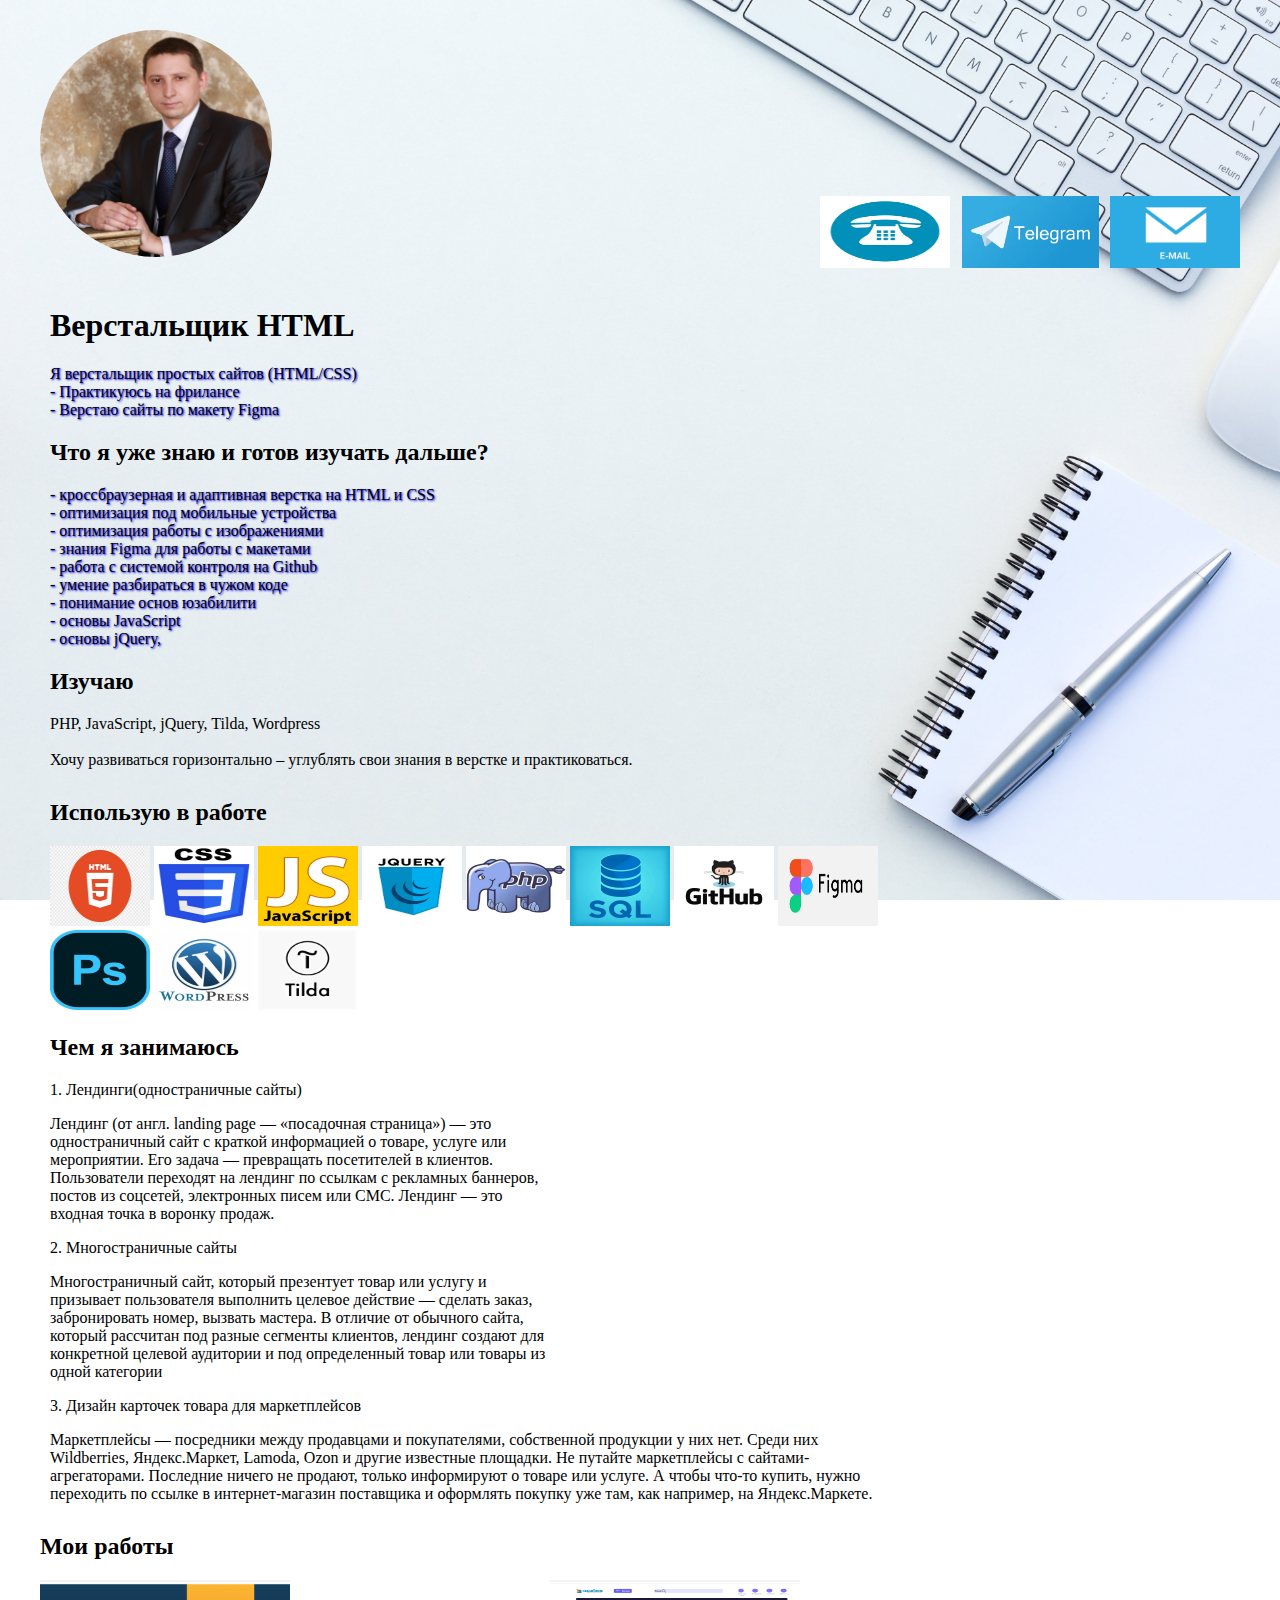
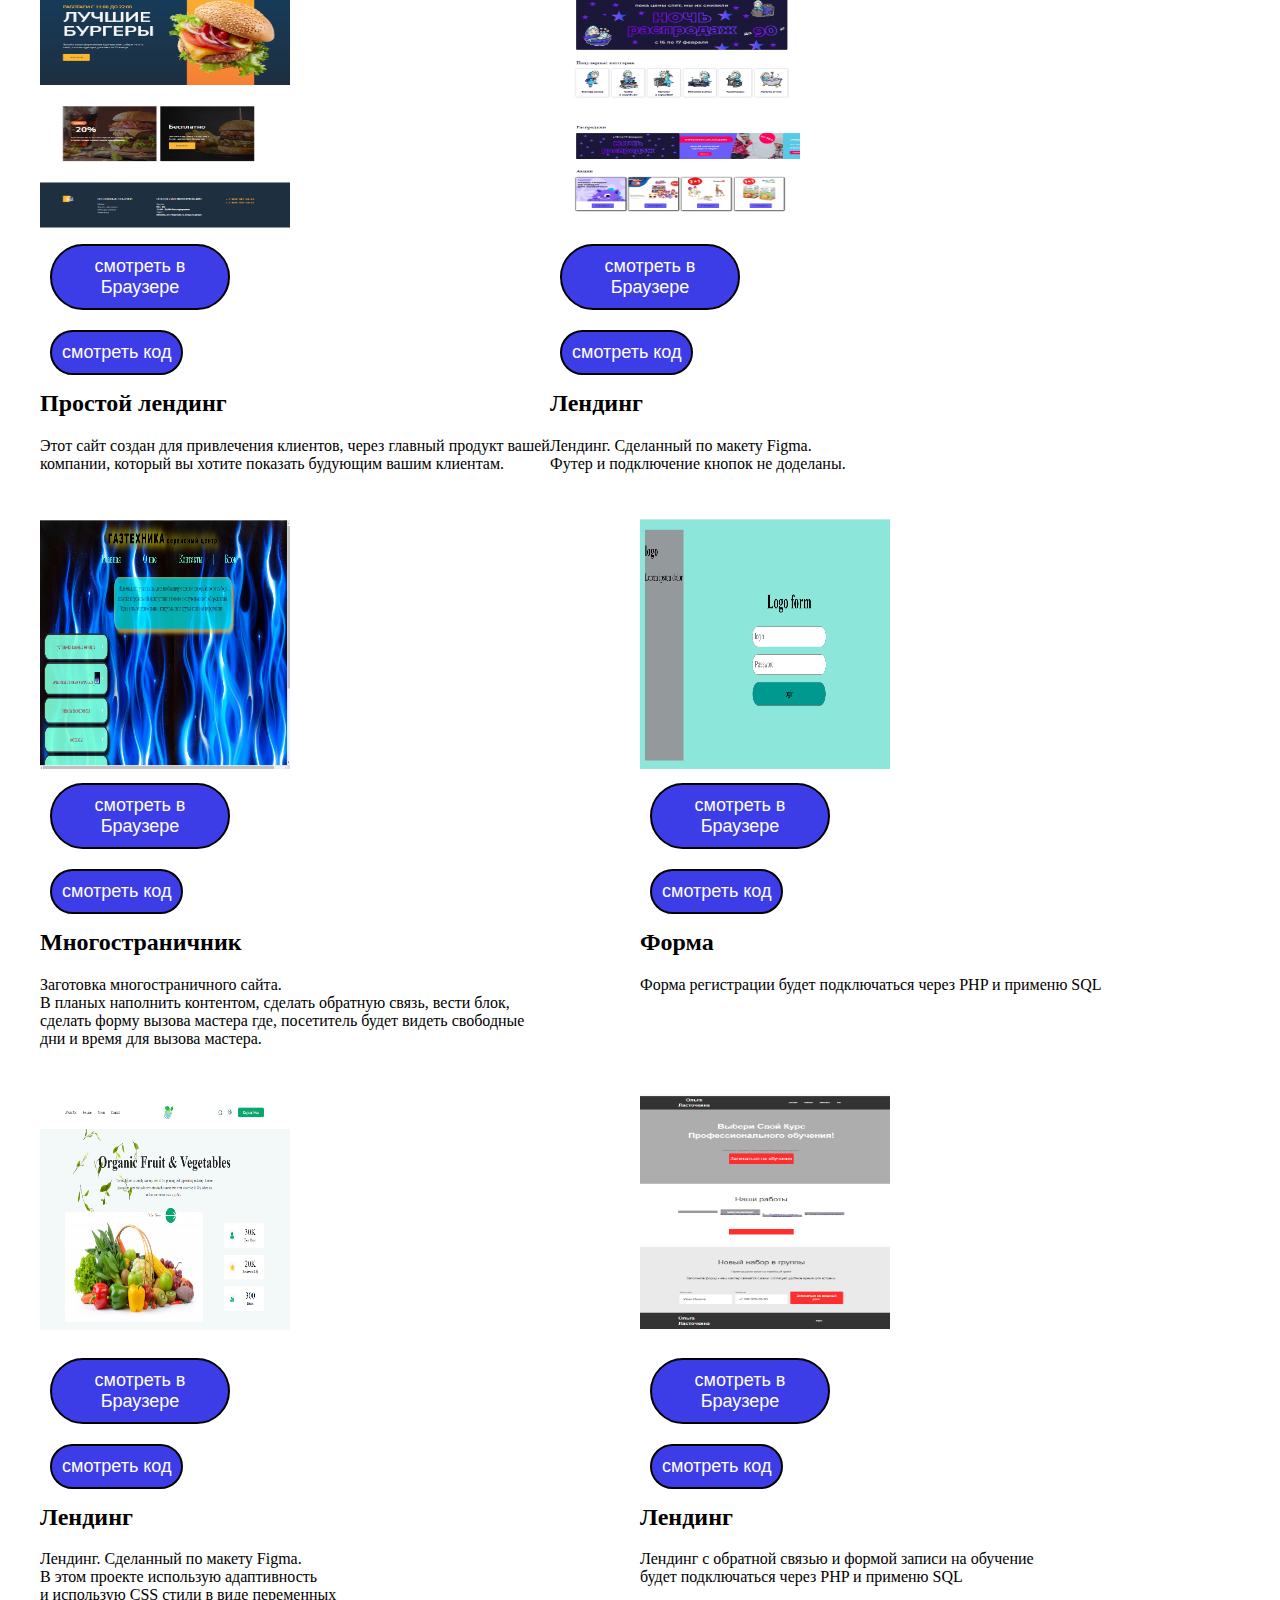
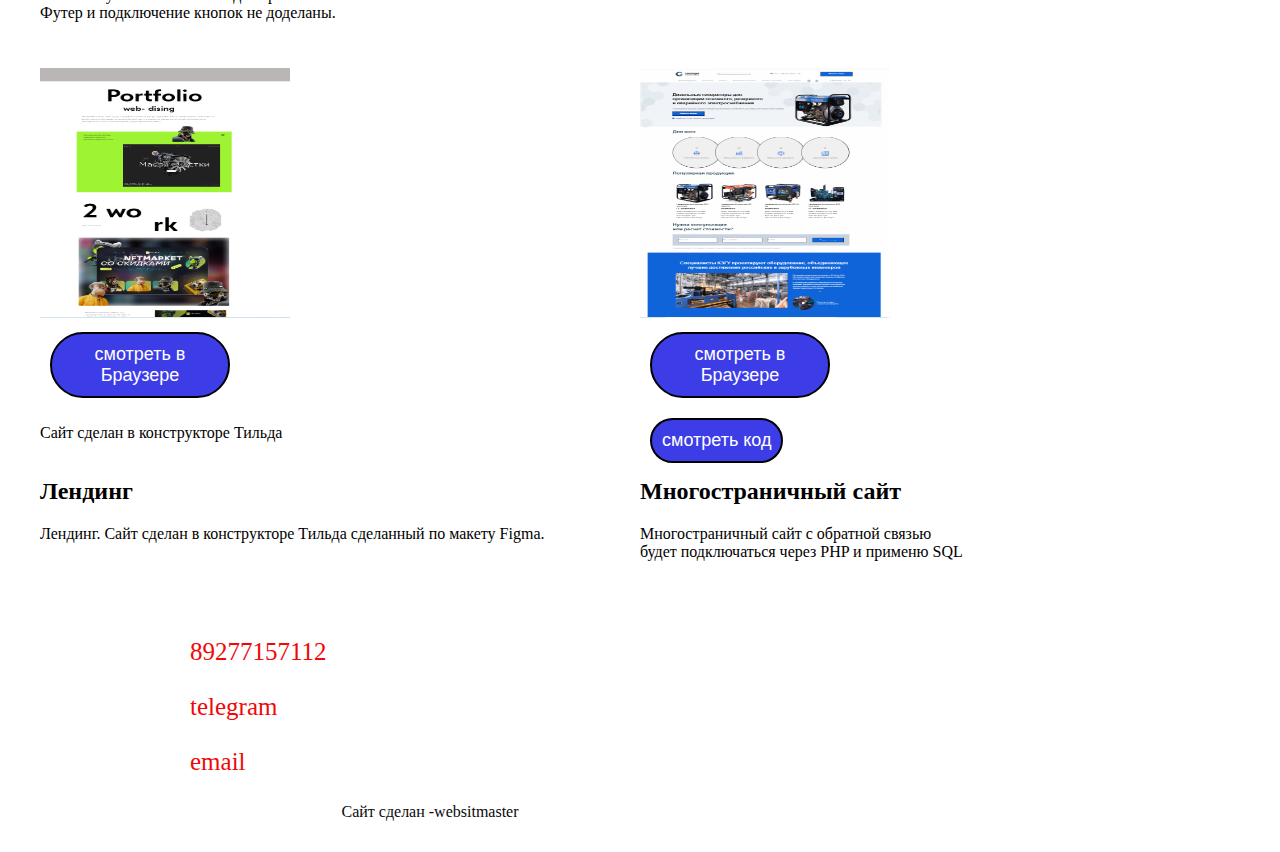
==== Index.html @ b1f466fb "jh" ====
<!DOCTYPE html>
<html lang="ru">
<head>
	<meta charset="UTF-8">
	<meta name="viewport" content="width=device-width, initial-scale=1.0">
	<title>Document</title>
  <link rel="preconnect" href="https://fonts.googleapis.com">
<link rel="preconnect" href="https://fonts.gstatic.com" crossorigin>
<link href="https://fonts.googleapis.com/css2?family=Nunito+Sans:wght@700&family=Open+Sans&display=swap" rel="stylesheet">
	<link rel="stylesheet" href="style/style.css">
</head>
<body>
	<header class="header">
   <img src="imeg/logo.jpg" alt="photo" class="logo">
    <nav class="nav">
      <a href="tel:+79277157112" class="nav-item"><img class="it" src="imeg/telephon.webp" alt="89277157112"></a>
      <a href="https://t.me/Eveningan" class="nav-item"><img class="it" src="imeg/telegram.webp" alt="https://t.me/Eveningan"></a>
      <a href="mailto:yndrab@yandex.ru" class="nav-item"><img class="it" src="imeg/email.jpg" alt="yndrab@yandex.ru "></a>
    </nav>
  </header>
    <main class="main">
      <div class="fline">
        <h1 class="h1">Верстальщик HTML</h1>
        <p class="shad">Я верстальщик простых сайтов (HTML/CSS) <br>
          - Практикуюсь на фрилансе<br>
          - Верстаю сайты по макету Figma</p>
          <h2>Что я уже знаю и готов изучать дальше?</h2>
          <p class="shad">
          - кроссбраузерная и адаптивная верстка на HTML и CSS<br>
          - оптимизация под мобильные устройства<br>
          - оптимизация работы с изображениями<br>
          - знания Figma для работы с макетами<br>
          - работа с системой контроля на Github<br>
          - умение разбираться в чужом коде<br>
          - понимание основ юзабилити<br>
          - основы JavaScript<br>
          - основы jQuery,<br>
          </p>
          <h2>Изучаю </h2>
          PHP, JavaScript, jQuery, Tilda, Wordpress<br>
          <br>
           Хочу развиваться горизонтально – углублять свои знания в верстке и практиковаться.  
          </p>
      </div>
      <div class="sline">
        <h2>Использую в работе</h2>
        <img src="imeg/html.webp" alt="html" class="iconk">
        <img src="imeg/css.webp" alt="css" class="iconk">
        <img src="imeg/js.webp" alt="js" class="iconk">
        <img src="imeg/jQ.webp" alt="jq" class="iconk">
        <img src="imeg/php.webp" alt="php" class="iconk">
        <img src="imeg/sql.webp" alt="sql" class="iconk">
        <img src="imeg/git.webp" alt="git" class="iconk">
        <img src="imeg/figma.webp" alt="figma" class="iconk">
        <img src="imeg/Ps.webp" alt="ps" class="iconk">
        <img src="imeg/WPess.webp" alt="wp" class="iconk">
        <img src="imeg/tilda.webp" alt="tilda" class="iconk">
        <h2>Чем я занимаюсь</h2>
      <p>1. Лендинги(одностраничные сайты)<br>
        <p>Лендинг (от англ. landing page — «посадочная страница»)
           — это одностраничный сайт с краткой информацией о товаре,
            услуге или мероприятии. Его задача — превращать посетителей 
            в клиентов. Пользователи переходят на лендинг по ссылкам с
             рекламных баннеров, постов из соцсетей, электронных писем или СМС.
          Лендинг — это входная точка в воронку продаж.</p>
        2. Многостраничные сайты<br>
        <p>Многостраничный сайт, который презентует товар или услугу и призывает
           пользователя выполнить целевое действие — сделать заказ, забронировать 
           номер, вызвать мастера. В отличие от обычного сайта, который рассчитан
            под разные сегменты клиентов, лендинг создают для конкретной целевой 
            аудитории и под определенный товар или товары из одной категории</p>
        3. Дизайн карточек товара для маркетплейсов
      </p>Маркетплейсы — посредники между продавцами и покупателями, собственной продукции у них нет. Среди них Wildberries, Яндекс.Маркет, Lamoda, Ozon и другие известные площадки. Не путайте маркетплейсы с сайтами-агрегаторами. Последние ничего не продают, только информируют о товаре или услуге. А чтобы что-то купить, нужно переходить по ссылке в интернет-магазин поставщика и оформлять покупку уже там, как например, на Яндекс.Маркете.<br>
      </p>
     
      </div>
      <h2>Мои работы</h2>
        <div class="grid-1">
          <div class="grid-item">
            <div class="grid-img sqr">
              <img class="port" src="imeg/burger.png" alt="">
              <button class="braz"><a href="https://gaztechica.github.io/burger/">смотреть в Браузере</a></button>
              <button class="cod"><a href="Nunito">смотреть код</a></button>
            </div>
            <h2>Простой лендинг</h2>
            <p>Этот сайт создан для привлечения клиентов, через главный продукт вашей компании, который вы хотите показать будующим вашим клиентам.</p>
          </div>
          <div class="grid-item">
            <div class="grid-img sqr">
              <img class="port" src="imeg/detskiy mir.png" alt="">
              <button class="braz"><a href="https://gaztechica.github.io/Detsky-Mir/index.html">смотреть в Браузере</a></button>
              <button class="cod"><a href="https://github.com/Gaztechica/Detsky-Mir/blob/main/Index.html">смотреть код</a></button>
            </div>
            <h2>Лендинг</h2>
            <p>Лендинг. Сделанный по макету Figma. <br> Футер и подключение кнопок не доделаны.</p>
          </div>
        </div>
            <div class="grid-2">
              <div class="grid-item">
            <div class="grid-img sqr">
              <img class="port" src="imeg/servis.png" alt="">
              <button class="braz"><a href="https://gaztechica.github.io/servis/">смотреть в Браузере</a></button>
              <button class="cod"><a href="https://github.com/Gaztechica/servis/blob/main/index.html">смотреть код</a></button>
            </div>
            <h2>Многостраничник</h2>
            <p>Заготовка многостраничного сайта.  <br>
              В планых наполнить контентом, сделать обратную связь, 
               вести блок, сделать форму вызова мастера где,  
               посетитель будет видеть свободные дни и время 
                для вызова мастера.   </p>
          </div>
          <div class="grid-item">
            <div class="grid-img sqr">
              <img class="port" src="imeg/login.png" alt="">
              <button class="braz"><a href="https://gaztechica.github.io/Login/">смотреть в Браузере</a></button>
              <button class="cod"><a href="https://github.com/Gaztechica/Login/blob/main/index.html">смотреть код</a></button>
            </div>
            <h2>Форма</h2>
            <p>Форма регистрации
              будет подключаться через PHP и применю SQL</p>
          </div>
          </div>
          <div class="grid-2">
            <div class="grid-item">
          <div class="grid-img sqr">
            <img class="port" src="imeg/organic.png" alt="">
            <button class="braz"><a href="https://gaztechica.github.io/Organic-Fruit/">смотреть в Браузере</a></button>
              <button class="cod"><a href="https://github.com/Gaztechica/Organic-Fruit/blob/main/Index.html">смотреть код</a></button>
          </div>
          <h2>Лендинг</h2>
          <p>Лендинг. Сделанный по макету Figma.  <br>
            В этом проекте использую адаптивность  <br>и 
            использую CSS стили в виде переменных <br>
             Футер и подключение кнопок не доделаны.</p>
        </div>
        <div class="grid-item">
          <div class="grid-img sqr">
            <img class="port" src="imeg/olga.png" alt="">
            <button class="braz"><a href="https://gaztechica.github.io/olga/">смотреть в Браузере</a></button>
            <button class="cod"><a href="https://github.com/Gaztechica/olga/blob/main/index.html">смотреть код</a></button>
          </div>
          <h2>Лендинг</h2>
          <p>Лендинг с обратной связью и формой записи на обучение<br>
            будет подключаться через PHP и применю SQL</p>
        </div>
        <!-- <div class="grid-3"> -->
          <div class="grid-item">
        <div class="grid-img sqr">
          <img class="port" src="imeg/web-desing.png" alt="">
          <button class="braz"><a href="https://project6992492.tilda.ws/">смотреть в Браузере</a></button>
            <p>Сaйт сделан в конструкторе Тильда</p>
        </div>
        <h2>Лендинг</h2>
        <p>Лендинг. Сaйт сделан в конструкторе Тильда сделанный по макету Figma.  <br>
          </p>
      </div>
      <div class="grid-item">
        <div class="grid-img sqr">
          <img class="port" src="imeg/generator.png" alt="generator">
          <button class="braz"><a href="https://gaztechica.github.io/generator/">смотреть в Браузере</a></button>
          <button class="cod"><a href="https://github.com/Gaztechica/generator/blob/master/Index.html">смотреть код</a></button>
        </div>
        <h2>Многостраничный сайт</h2>
        <p>Многостраничный сайт с обратной связью <br>
          будет подключаться через PHP и применю SQL</p>
      </div>
      </div>
      
    </main>
    <footer class="footer">
      <div class="contakt">
        
          <a class="foot" href="tel:+79277157112" >89277157112</a>
          <a class="foot" href="https://t.me/Eveningan" >telegram</a>
          <a class="foot" href="mailto:yndrab@yandex.ru" >email</a>
      </div>
      <p class="foott">Сайт сделан -<a class="foott" href="https://t.me/Eveningan" >websitmaster</a></p>
    </footer>
	
</body>
</html>
---- style/style.css ----
html{
	background-image: url(../imeg/fon.jpg);
	background-size: cover;
	font-family: Cambria, Cochin, Georgia, Times, 'Times New Roman', serif;
	background-repeat: no-repeat;
	background-attachment: fixed;
	display: flex;
	min-height: 100%;
	
	flex-direction: column;
}

body{
	margin: 0;
	padding: 0 15px;
	display: flex;
	flex-direction: column;
	flex: auto;
}

a{
	cursor: pointer;
	color: #fff;
	font-size: 18px;
	text-decoration: none;
}

a:hover{
	cursor: pointer;
	font-size: 20px;
	text-decoration: underline;
}

img{
	width: 137px;
    height: 72px;
	border: 0;
}

.it:hover{
	border: 3px solid #f00808;
}

h1{
	margin-top: 0;
}

.header{
	width: 100%;
	max-width: 1200px;
	min-width: 430px;
	margin: 0 auto 30px;
	padding: 30px 0 10px;
	display: flex;
	flex-wrap: wrap;
	align-items: flex-end;
	justify-content: space-between;
	box-sizing: border-box;
}

.logo{
	background-color: #000;
	width: 232px;
	height: 227px;
	border-radius: 50%;
	font-size: 20;
	color: #fff;
	margin: 0 10px 10px 0;
	display: flex;
	flex: none;
	align-items: center;
}

.nav{
	margin: -5px 0 10px -15px;
	display: flex;
	flex-wrap: wrap;
}

.nav-item{
	background-color: #000;
	width: 130px;
	height: 50px;
	font-size: 1.5rem;
	color: #fff;
	text-decoration: none;
	text-align: center;
	margin: 5px 0 0 15px;
	display: flex;
	justify-content: center;
	align-items: center;
}

.main{
	width: 100%;
	min-width: 430px;
	max-width: 1200px;
	margin: auto;
	flex: auto;
	box-sizing: border-box;
}

.fline{
	width: 80%;	
	min-height: 80px;
	margin: 0 10px  30px;
}

.port{
	width: 250px;
	height: 250px;
}

.braz, .cod{
	background-color: #3d3de8;
	color: #fff;
	border-radius: 50px;
	border: 2px solid #000;
	margin: 10px;
	padding: 10px;
	align-items: center;
}

.cod:hover{
	border: 3px solid #f00808;
	color: #fff;
}

.braz:hover{
	border: 3px solid #f00808;
	color: #fff;
}

h2{
	margin: 10p 10p 10p 10px;
}

p{
	width: 510px;
}

.sline{
	width: 70%;	
	min-height: 80px;
	margin: 10px 10px 30px;
}

.shad{
	text-shadow: blue 1px 1px 2px;
}

.iconk{
	width: 100px;
	height: 80px;
}
.grid-1{
	display: flex;
}

.grid-2{
	display: grid;
	grid-template-columns: 1fr 1fr;
	box-sizing: border-box;
}


.grid-item{
	margin-bottom: 30px;
	flex: 0 1 calc(25%-30px *3/4)
}


.grid-img{
	width: 100%;
	height: auto;
	display: block;
	margin-bottom: 30px;
}

.sqr{
	width: 200px;
	height: 380px;
	
}

.footer{
	width: 100%;
	max-width: 960px;
	min-width: 430px;
	padding: 15px;
	margin: auto;
	color: #f00808;
	box-sizing: border-box;
}

.foot{
	width: 130px;
	height: 50px;
	font-size: 25px;
	color: #f00808;
	text-align: center;
	margin: 5px 0 0 15px;
	display: flex;
	justify-content: space-between;
	align-items: center;
}

.foott{
	font-size: 16px;
	color: #090909;
	text-align: center;
	display: flex;
	justify-content: center;
	align-items: center;
}
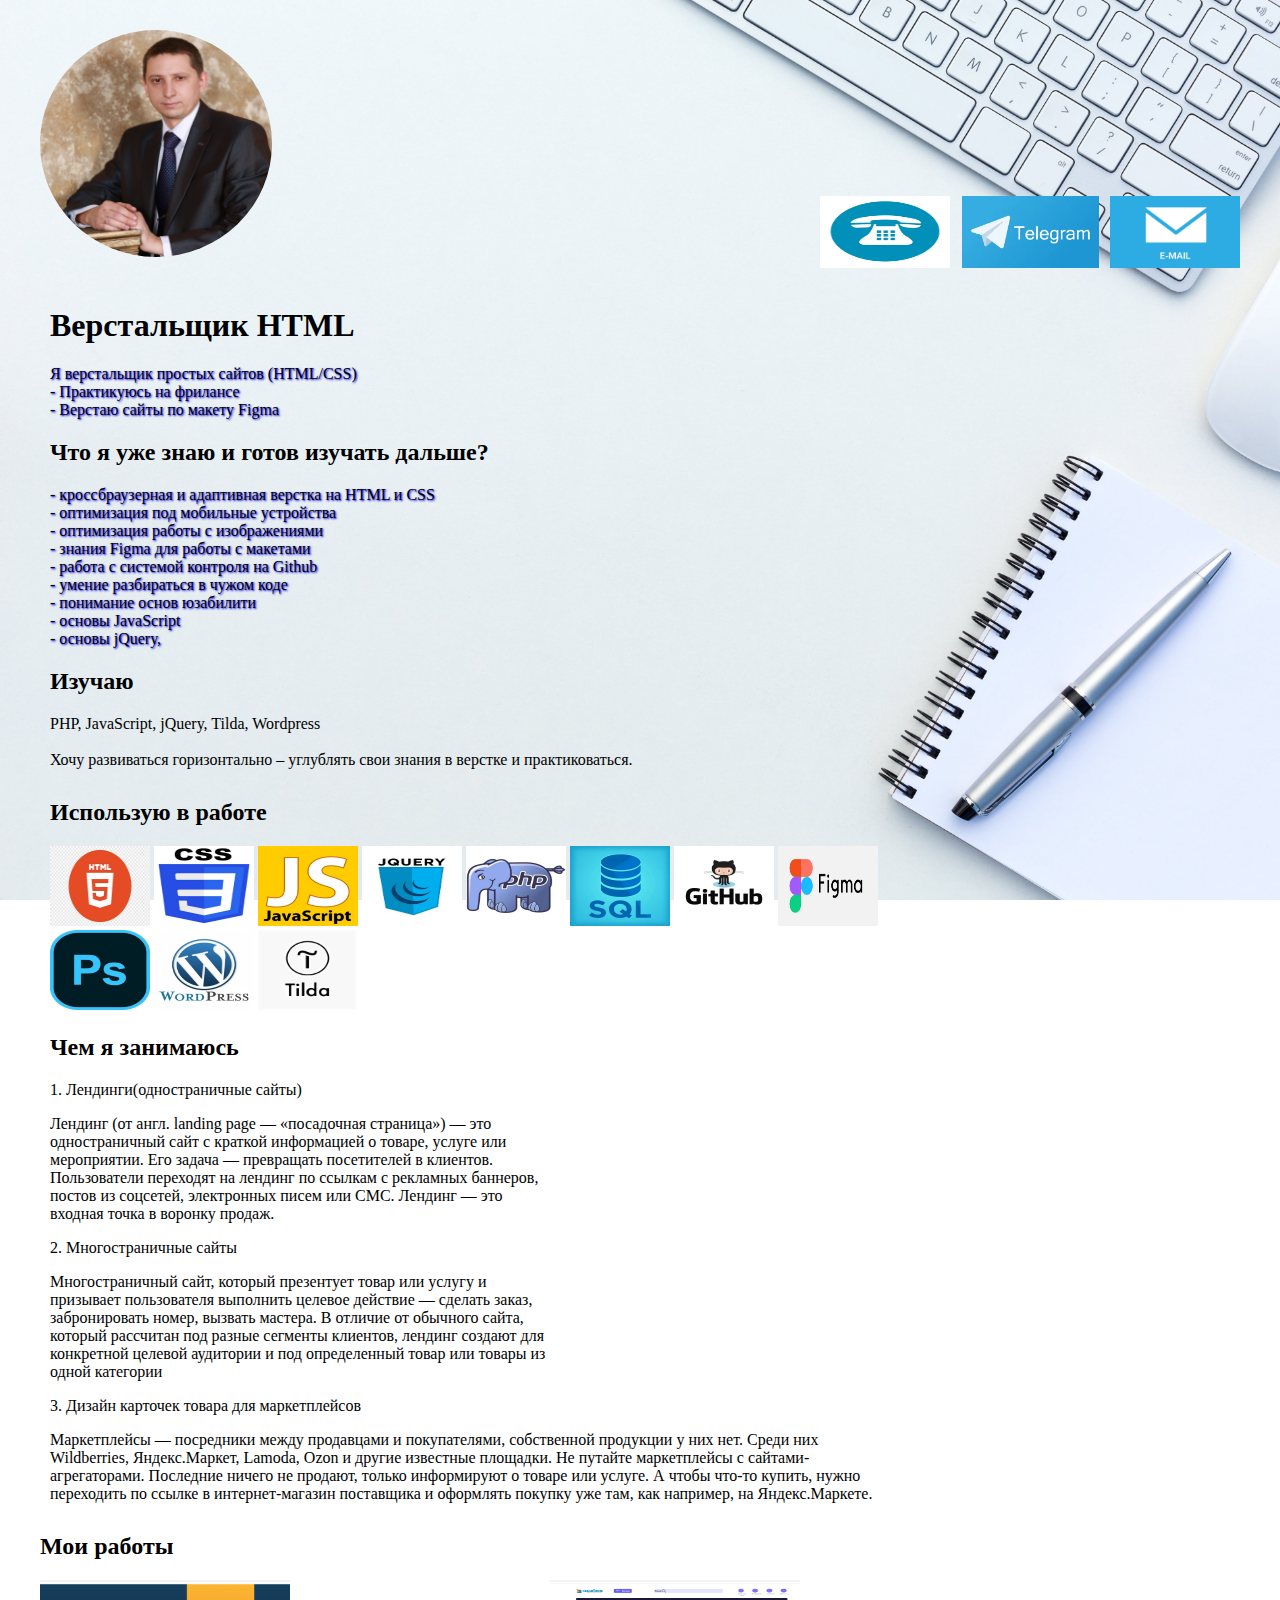
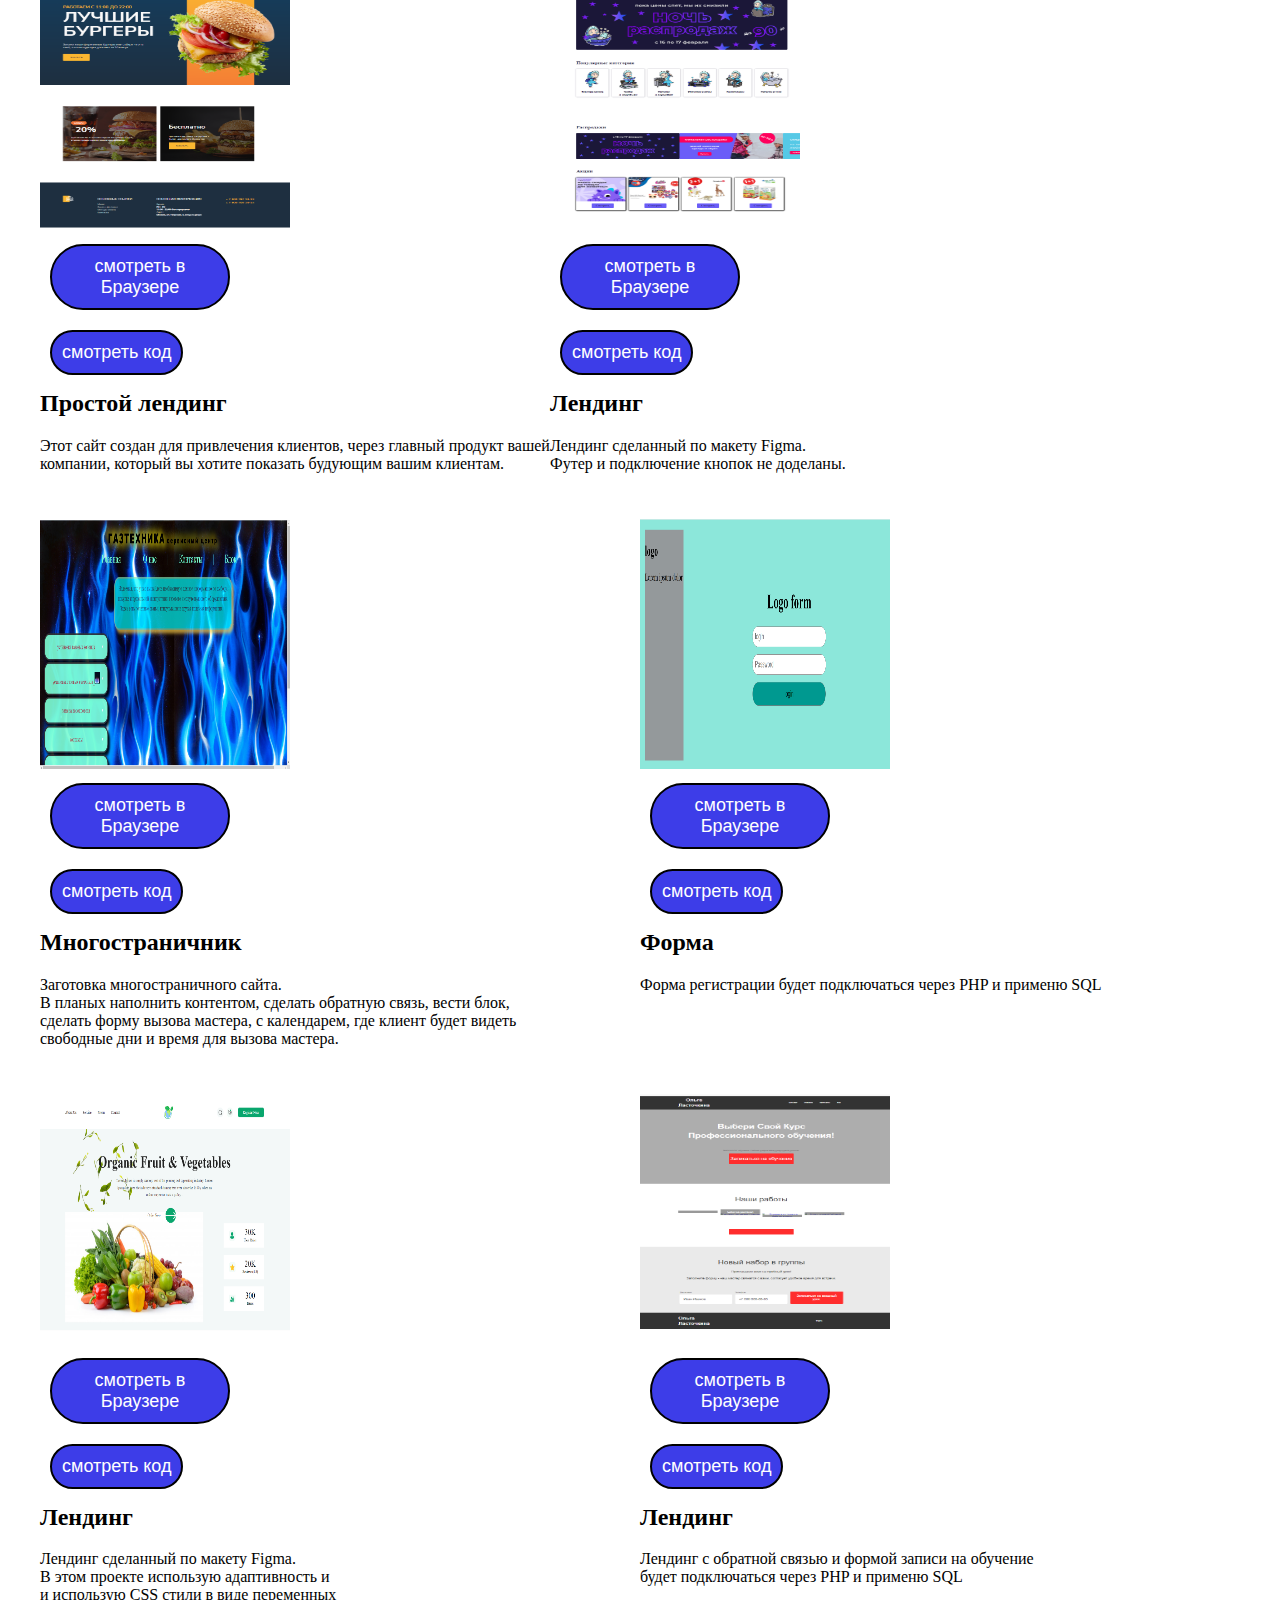
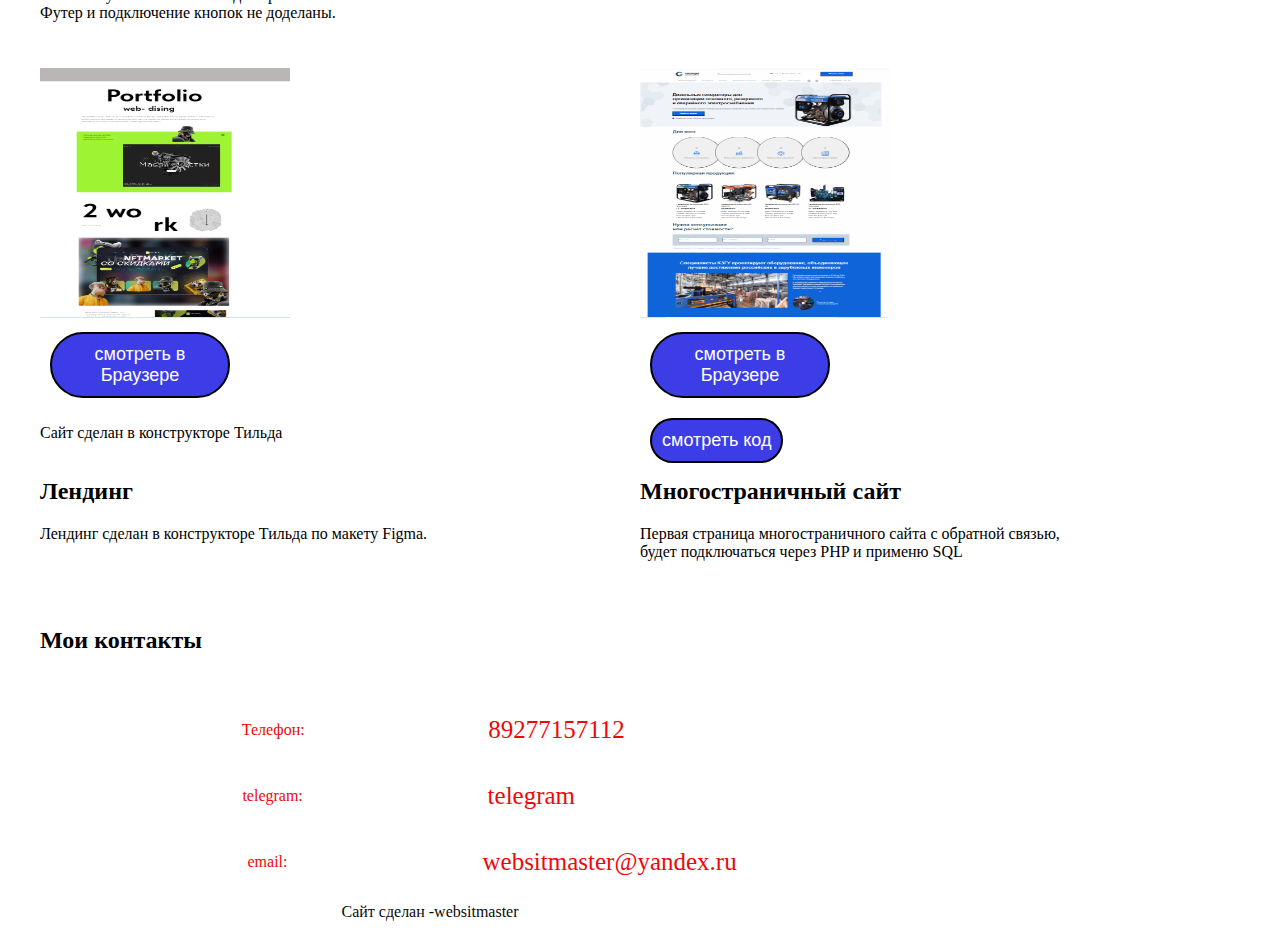
==== commit 0ce7efcd: "hh" ====
--- a/Index.html
+++ b/Index.html
@@ -92,7 +92,7 @@
               <button class="cod"><a href="https://github.com/Gaztechica/Detsky-Mir/blob/main/Index.html">смотреть код</a></button>
             </div>
             <h2>Лендинг</h2>
-            <p>Лендинг. Сделанный по макету Figma. <br> Футер и подключение кнопок не доделаны.</p>
+            <p>Лендинг cделанный по макету Figma. <br> Футер и подключение кнопок не доделаны.</p>
           </div>
         </div>
             <div class="grid-2">
@@ -105,8 +105,8 @@
             <h2>Многостраничник</h2>
             <p>Заготовка многостраничного сайта.  <br>
               В планых наполнить контентом, сделать обратную связь, 
-               вести блок, сделать форму вызова мастера где,  
-               посетитель будет видеть свободные дни и время 
+               вести блок, сделать форму вызова мастера, с календарем, где
+               клиент будет видеть свободные дни и время 
                 для вызова мастера.   </p>
           </div>
           <div class="grid-item">
@@ -128,8 +128,8 @@
               <button class="cod"><a href="https://github.com/Gaztechica/Organic-Fruit/blob/main/Index.html">смотреть код</a></button>
           </div>
           <h2>Лендинг</h2>
-          <p>Лендинг. Сделанный по макету Figma.  <br>
-            В этом проекте использую адаптивность  <br>и 
+          <p>Лендинг сделанный по макету Figma.  <br>
+            В этом проекте использую адаптивность и  <br>и 
             использую CSS стили в виде переменных <br>
              Футер и подключение кнопок не доделаны.</p>
         </div>
@@ -151,7 +151,7 @@
             <p>Сaйт сделан в конструкторе Тильда</p>
         </div>
         <h2>Лендинг</h2>
-        <p>Лендинг. Сaйт сделан в конструкторе Тильда сделанный по макету Figma.  <br>
+        <p>Лендинг сделан в конструкторе Тильда по макету Figma.  <br>
           </p>
       </div>
       <div class="grid-item">
@@ -161,20 +161,21 @@
           <button class="cod"><a href="https://github.com/Gaztechica/generator/blob/master/Index.html">смотреть код</a></button>
         </div>
         <h2>Многостраничный сайт</h2>
-        <p>Многостраничный сайт с обратной связью <br>
+        <p>Первая страница многостраничного сайта с обратной связью, <br>
           будет подключаться через PHP и применю SQL</p>
       </div>
       </div>
-      
+      <h2>Мои контакты</h2> 
     </main>
     <footer class="footer">
+      
       <div class="contakt">
         
-          <a class="foot" href="tel:+79277157112" >89277157112</a>
-          <a class="foot" href="https://t.me/Eveningan" >telegram</a>
-          <a class="foot" href="mailto:yndrab@yandex.ru" >email</a>
+        <p class="flexx"> Телефон:<a class="foot" href="tel:+79277157112" >89277157112</a></p>
+        <p class="flexx"> telegram:<a class="foot" href="https://t.me/Eveningan">telegram</a></p>
+        <p class="flexx"> email:<a class="foot" href="mailto:yndrab@yandex.ru">websitmaster@yandex.ru</a></p>
       </div>
-      <p class="foott">Сайт сделан -<a class="foott" href="https://t.me/Eveningan" >websitmaster</a></p>
+      <p class="foott"><a class="foott" href="https://t.me/Eveningan" >Сайт сделан -websitmaster</a></p>
     </footer>
 	
 </body>
--- a/style/style.css
+++ b/style/style.css
@@ -199,7 +199,7 @@
 	font-size: 25px;
 	color: #f00808;
 	text-align: center;
-	margin: 5px 0 0 15px;
+	margin: 0px 0 0 50px;
 	display: flex;
 	justify-content: space-between;
 	align-items: center;
@@ -213,3 +213,9 @@
 	justify-content: center;
 	align-items: center;
 }
+
+.flexx{
+	display: flex;
+	align-items: center;
+	justify-content: space-around;
+}
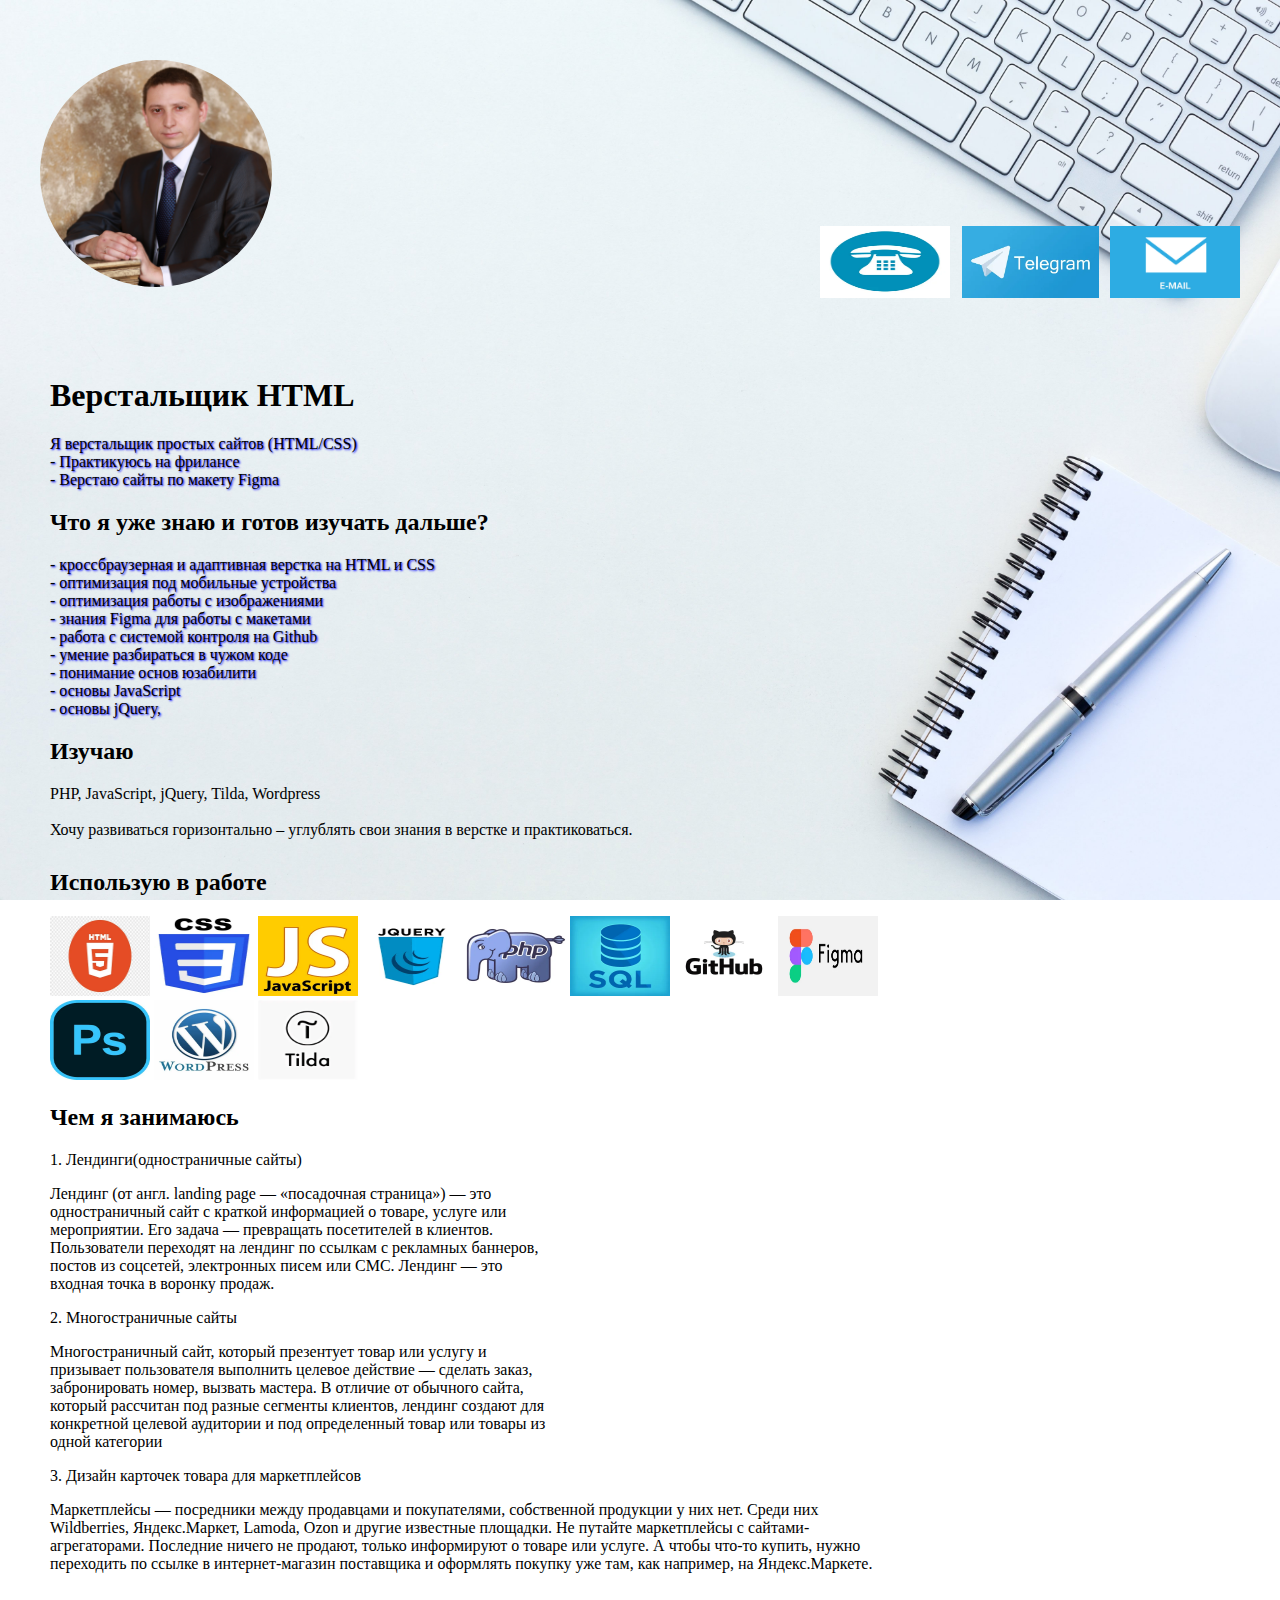
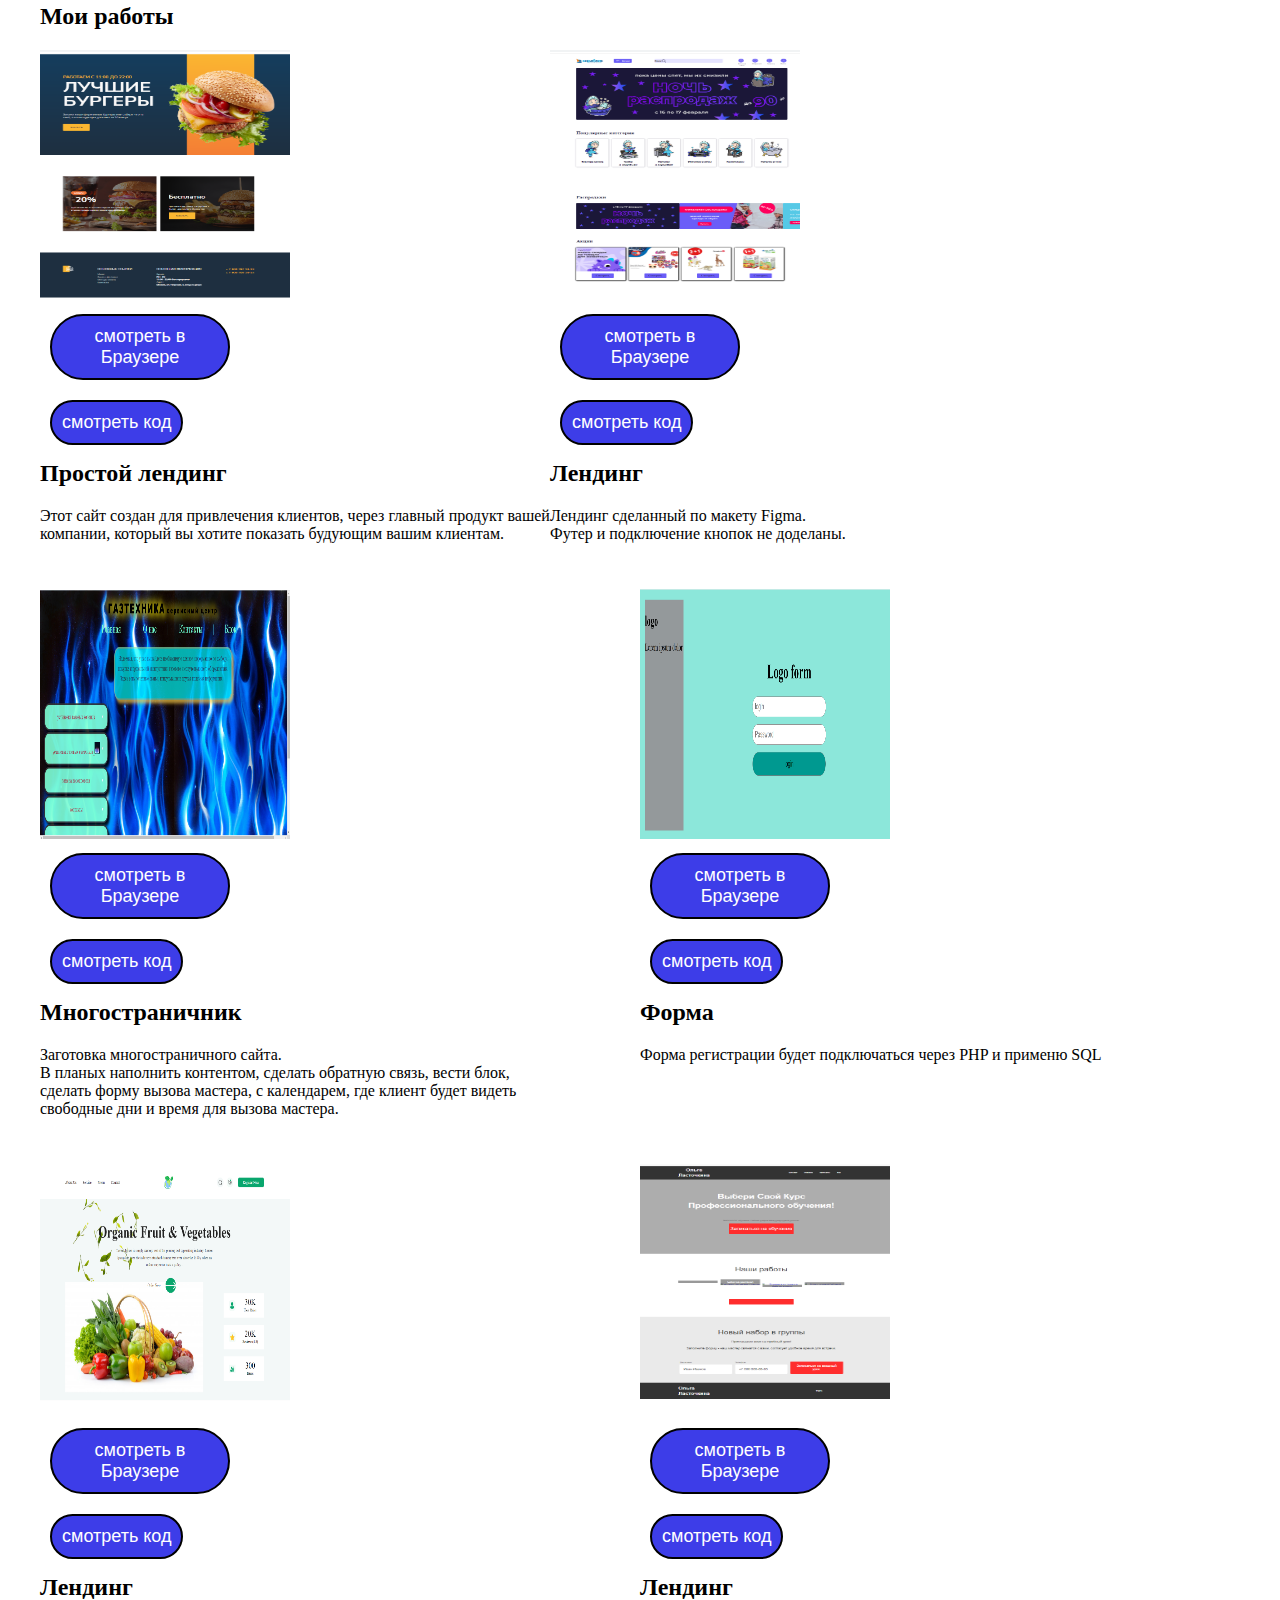
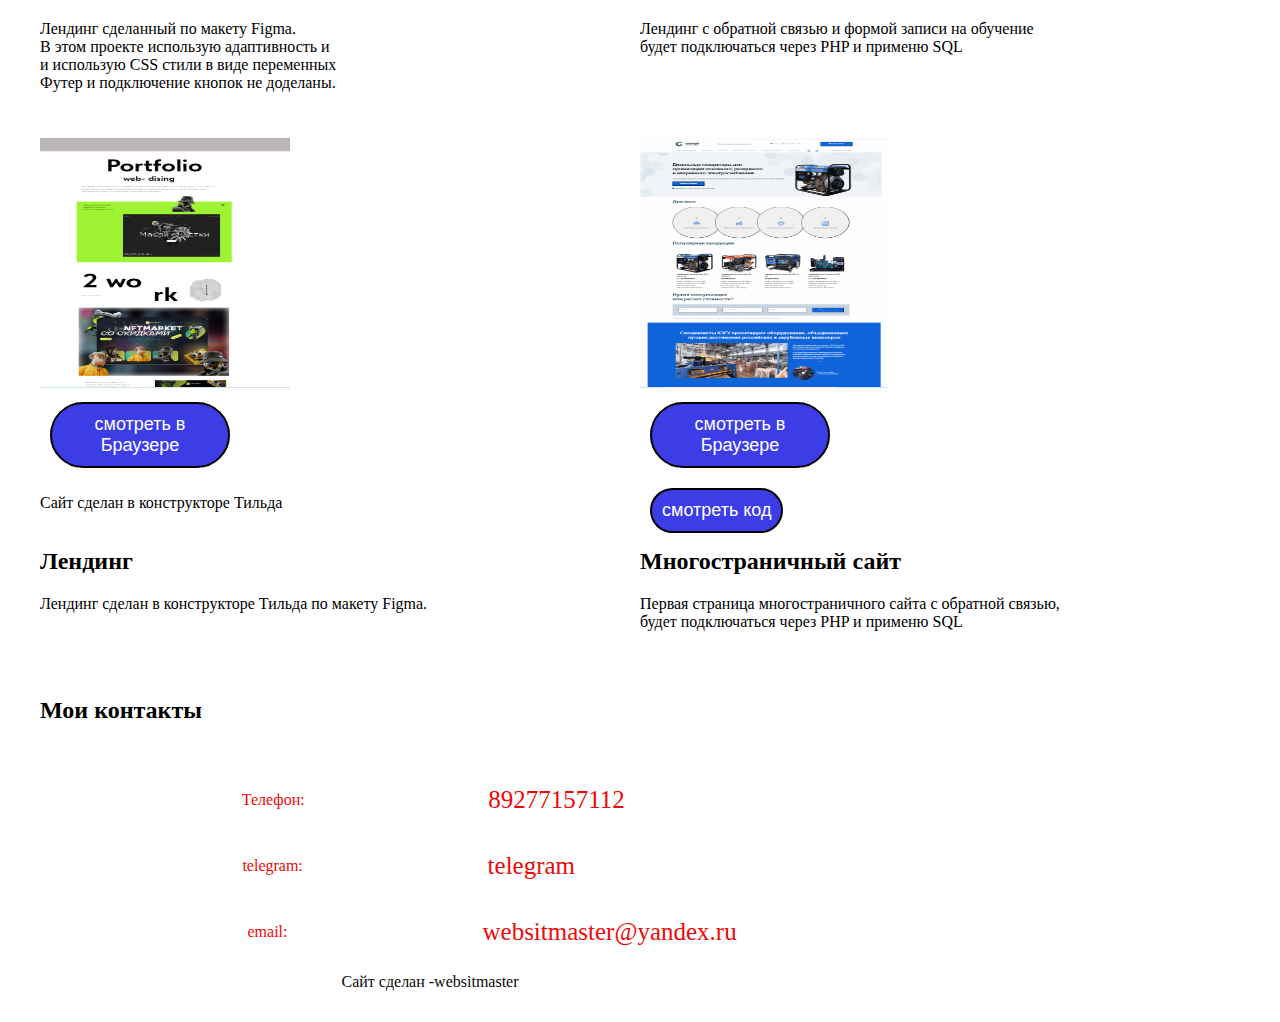
==== commit 89192eca: "gg" ====
--- a/Index.html
+++ b/Index.html
@@ -11,12 +11,18 @@
 </head>
 <body>
 	<header class="header">
-   <img src="imeg/logo.jpg" alt="photo" class="logo">
-    <nav class="nav">
-      <a href="tel:+79277157112" class="nav-item"><img class="it" src="imeg/telephon.webp" alt="89277157112"></a>
-      <a href="https://t.me/Eveningan" class="nav-item"><img class="it" src="imeg/telegram.webp" alt="https://t.me/Eveningan"></a>
-      <a href="mailto:yndrab@yandex.ru" class="nav-item"><img class="it" src="imeg/email.jpg" alt="yndrab@yandex.ru "></a>
-    </nav>
+    <!-- <div class="bgi"> -->
+     <video autoplay muted loop class="bg" src="imeg/pexels-nothing-ahead-10505868.mp4" type="video/mp4">
+           </video>
+    </div>
+    <div class="container">
+        <img src="imeg/logo.jpg" alt="photo" class="logo">
+          <nav class="nav">
+            <a href="tel:+79277157112" class="nav-item"><img class="it" src="imeg/telephon.webp" alt="89277157112"></a>
+            <a href="https://t.me/Eveningan" class="nav-item"><img class="it" src="imeg/telegram.webp" alt="https://t.me/Eveningan"></a>
+            <a href="mailto:yndrab@yandex.ru" class="nav-item"><img class="it" src="imeg/email.jpg" alt="yndrab@yandex.ru "></a>
+          </nav>
+  
   </header>
     <main class="main">
       <div class="fline">
--- a/style/style.css
+++ b/style/style.css
@@ -1,9 +1,9 @@
-html{
+;html{
 	background-image: url(../imeg/fon.jpg);
-	background-size: cover;
+	
+	
 	font-family: Cambria, Cochin, Georgia, Times, 'Times New Roman', serif;
-	background-repeat: no-repeat;
-	background-attachment: fixed;
+	
 	display: flex;
 	min-height: 100%;
 	
@@ -16,6 +16,10 @@
 	display: flex;
 	flex-direction: column;
 	flex: auto;
+	background-image: url(../imeg/fon.jpg);
+	background-repeat: no-repeat;
+	background-size: cover;
+	background-attachment: fixed;
 }
 
 a{
@@ -56,6 +60,33 @@
 	align-items: flex-end;
 	justify-content: space-between;
 	box-sizing: border-box;
+	
+	
+}
+
+.bg{
+	position: absolute;
+	margin: 0;
+	max-width: 1200px;
+	min-width: 430px;
+	z-index: 0;
+	
+}
+
+.container{
+	position: relative;
+	display: flex;
+	width: 100%;
+	max-width: 1200px;
+	min-width: 430px;
+	margin: 0 auto 30px;
+	padding: 30px 0 10px;
+	flex-wrap: wrap;
+	align-items: flex-end;
+	justify-content: space-between;
+	box-sizing: border-box;
+	z-index: 1;
+	
 }
 
 .logo{
@@ -92,6 +123,7 @@
 }
 
 .main{
+	
 	width: 100%;
 	min-width: 430px;
 	max-width: 1200px;
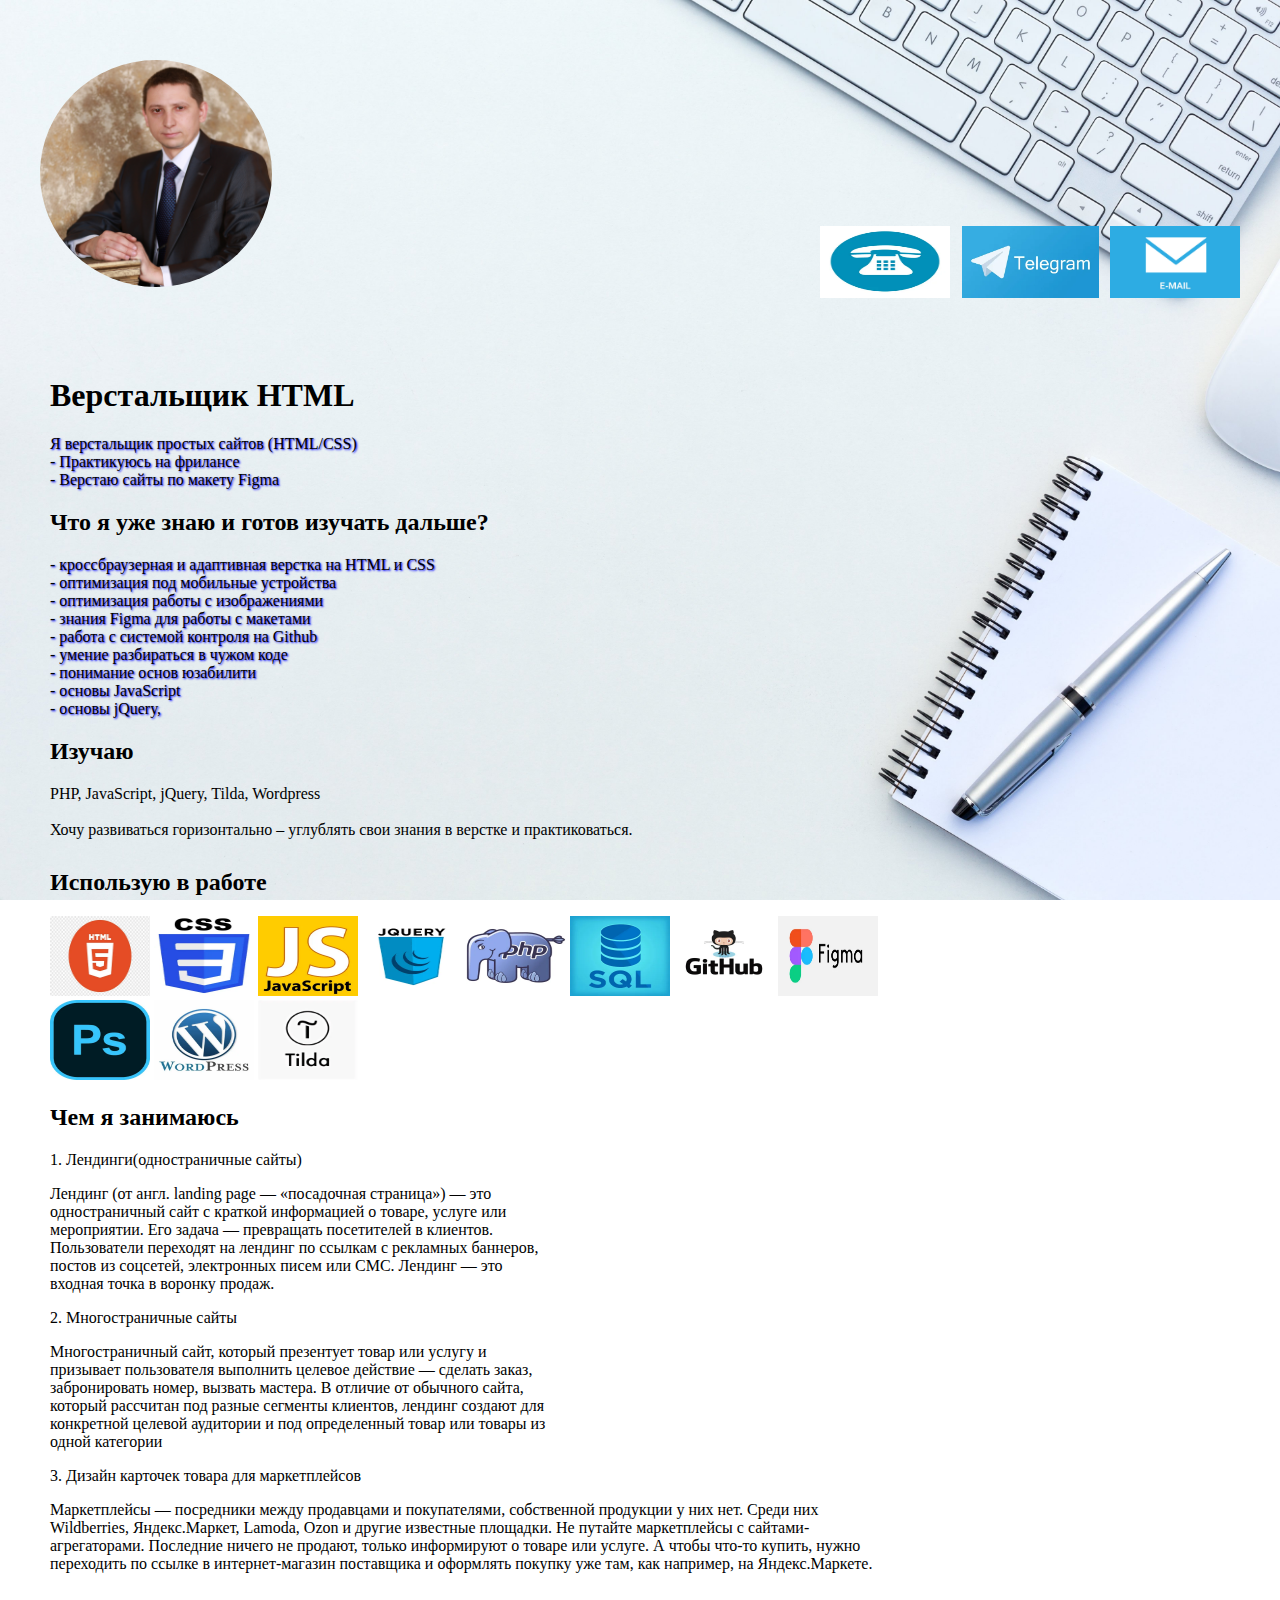
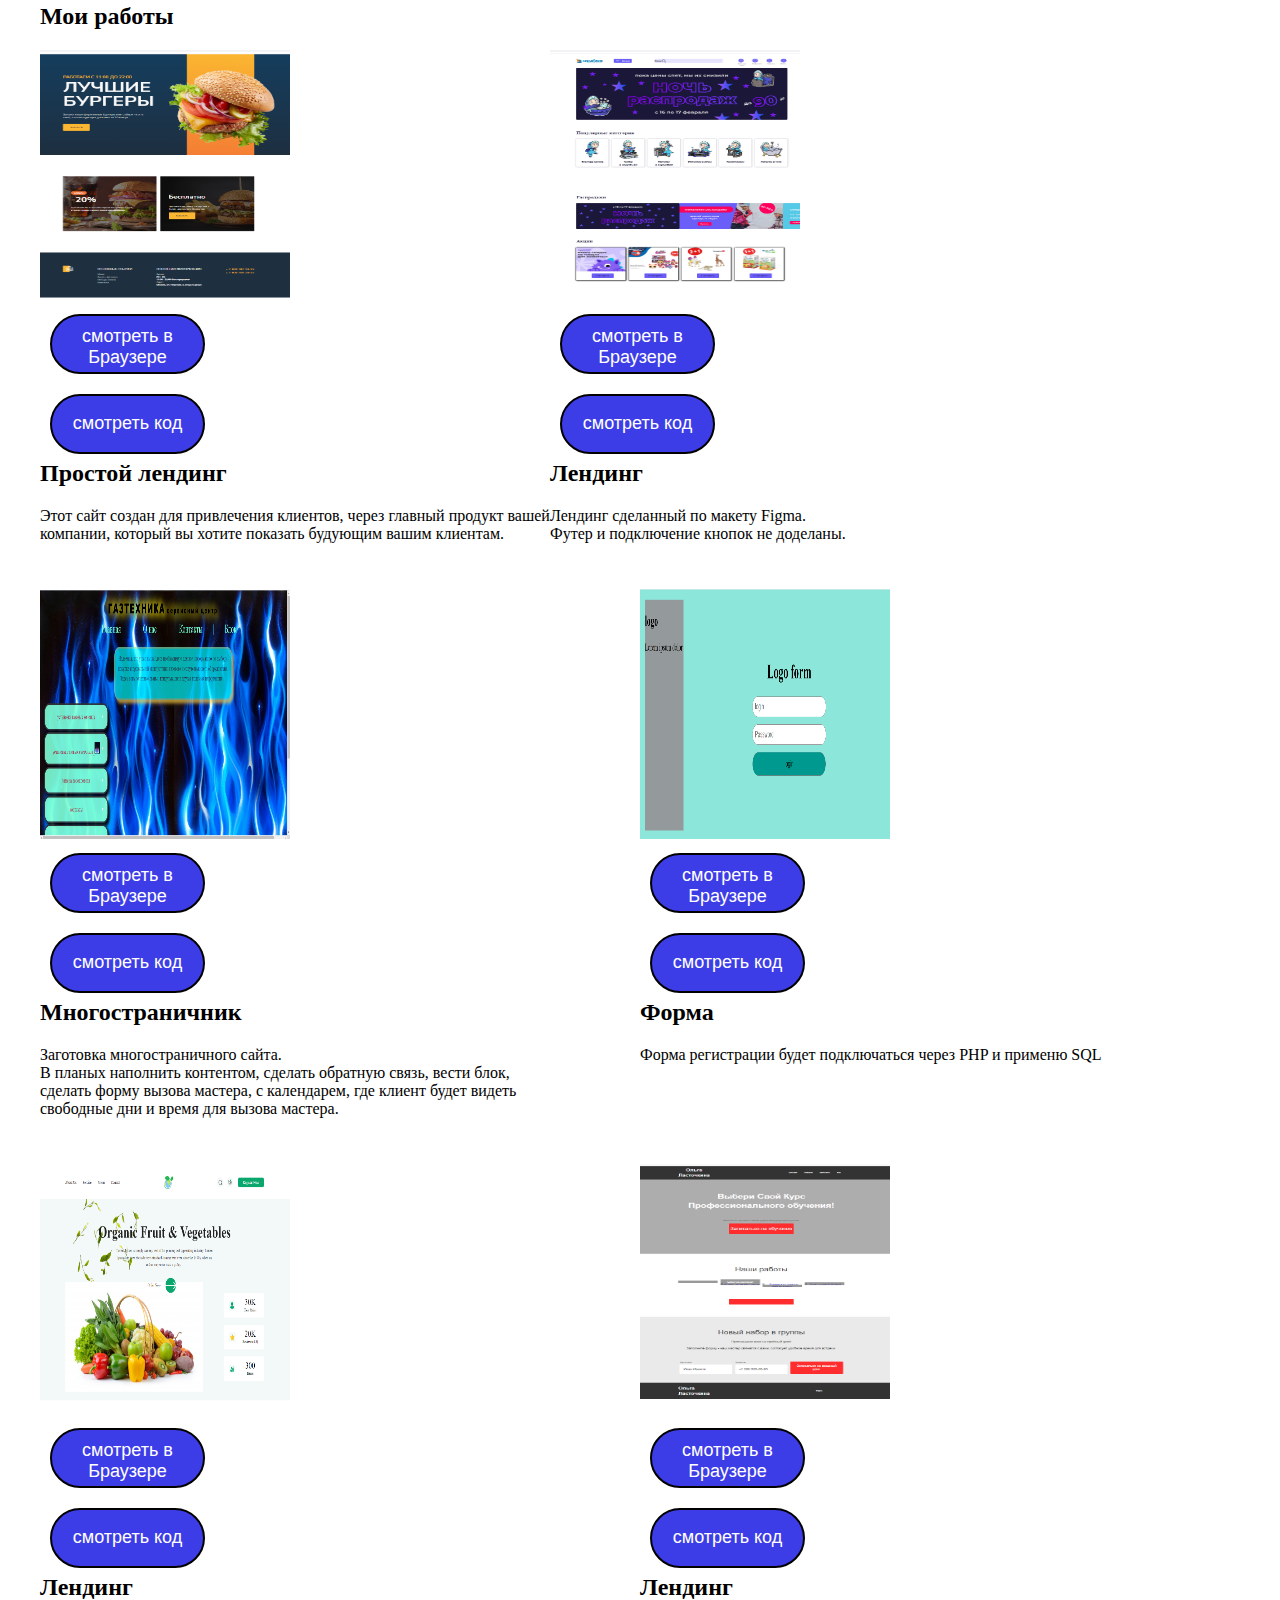
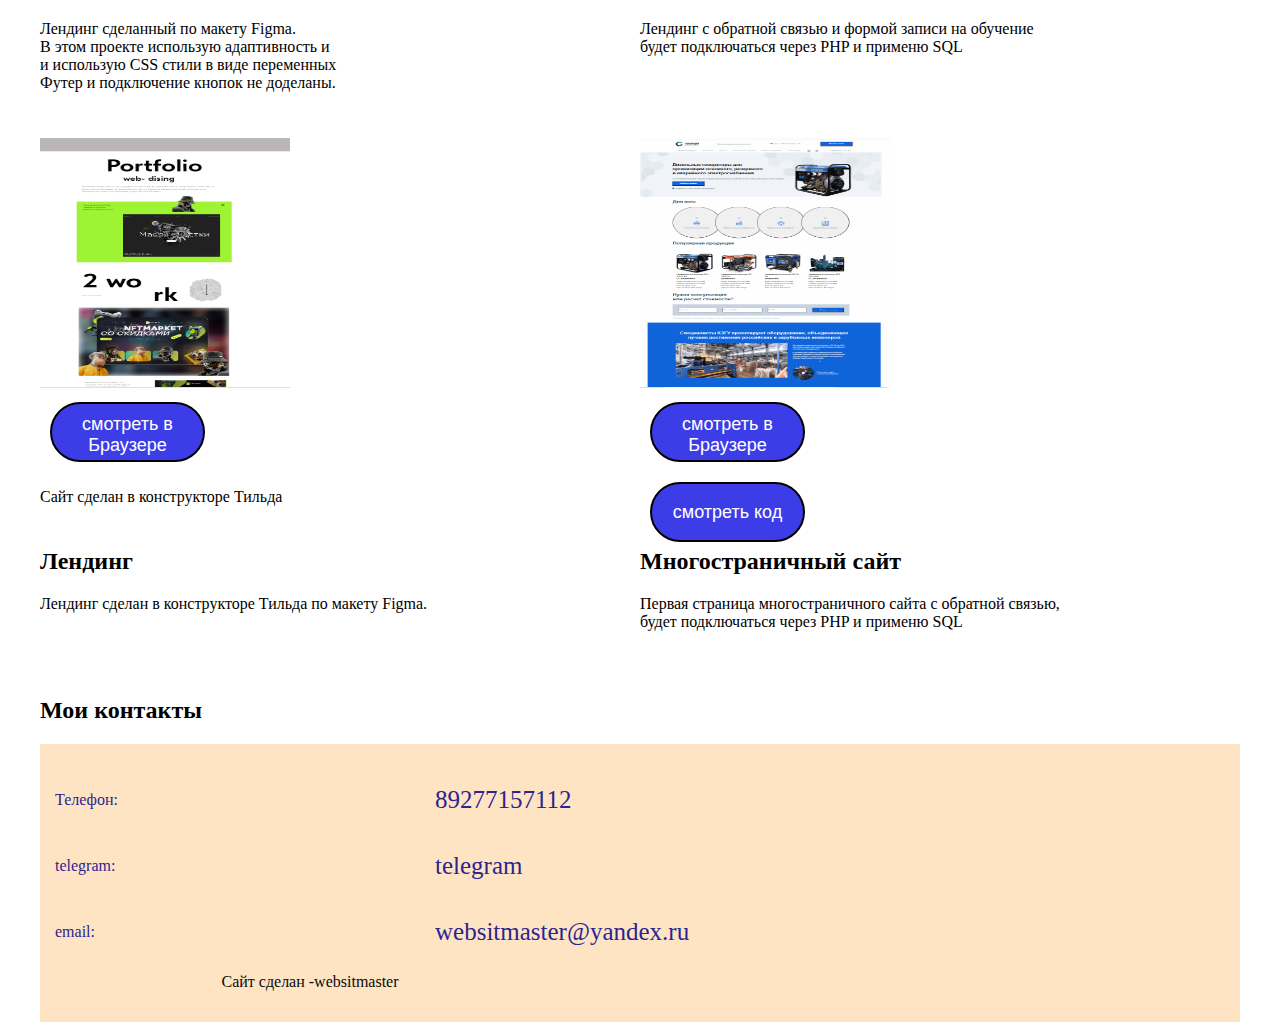
==== commit 0f1cb2a5: "ll" ====
--- a/Index.html
+++ b/Index.html
@@ -12,7 +12,7 @@
 <body>
 	<header class="header">
     <!-- <div class="bgi"> -->
-     <video autoplay muted loop class="bg" src="imeg/pexels-nothing-ahead-10505868.mp4" type="video/mp4">
+     <video autoplay muted loop class="bg" src="imeg/Code_flythough_loop_01_Videvo_preview.mp4" type="video/mp4">
            </video>
     </div>
     <div class="container">
@@ -86,7 +86,7 @@
             <div class="grid-img sqr">
               <img class="port" src="imeg/burger.png" alt="">
               <button class="braz"><a href="https://gaztechica.github.io/burger/">смотреть в Браузере</a></button>
-              <button class="cod"><a href="Nunito">смотреть код</a></button>
+              <button class="braz"><a href="Nunito">смотреть код</a></button>
             </div>
             <h2>Простой лендинг</h2>
             <p>Этот сайт создан для привлечения клиентов, через главный продукт вашей компании, который вы хотите показать будующим вашим клиентам.</p>
@@ -95,7 +95,7 @@
             <div class="grid-img sqr">
               <img class="port" src="imeg/detskiy mir.png" alt="">
               <button class="braz"><a href="https://gaztechica.github.io/Detsky-Mir/index.html">смотреть в Браузере</a></button>
-              <button class="cod"><a href="https://github.com/Gaztechica/Detsky-Mir/blob/main/Index.html">смотреть код</a></button>
+              <button class="braz"><a href="https://github.com/Gaztechica/Detsky-Mir/blob/main/Index.html">смотреть код</a></button>
             </div>
             <h2>Лендинг</h2>
             <p>Лендинг cделанный по макету Figma. <br> Футер и подключение кнопок не доделаны.</p>
@@ -106,7 +106,7 @@
             <div class="grid-img sqr">
               <img class="port" src="imeg/servis.png" alt="">
               <button class="braz"><a href="https://gaztechica.github.io/servis/">смотреть в Браузере</a></button>
-              <button class="cod"><a href="https://github.com/Gaztechica/servis/blob/main/index.html">смотреть код</a></button>
+              <button class="braz"><a href="https://github.com/Gaztechica/servis/blob/main/index.html">смотреть код</a></button>
             </div>
             <h2>Многостраничник</h2>
             <p>Заготовка многостраничного сайта.  <br>
@@ -119,7 +119,7 @@
             <div class="grid-img sqr">
               <img class="port" src="imeg/login.png" alt="">
               <button class="braz"><a href="https://gaztechica.github.io/Login/">смотреть в Браузере</a></button>
-              <button class="cod"><a href="https://github.com/Gaztechica/Login/blob/main/index.html">смотреть код</a></button>
+              <button class="braz"><a href="https://github.com/Gaztechica/Login/blob/main/index.html">смотреть код</a></button>
             </div>
             <h2>Форма</h2>
             <p>Форма регистрации
@@ -131,7 +131,7 @@
           <div class="grid-img sqr">
             <img class="port" src="imeg/organic.png" alt="">
             <button class="braz"><a href="https://gaztechica.github.io/Organic-Fruit/">смотреть в Браузере</a></button>
-              <button class="cod"><a href="https://github.com/Gaztechica/Organic-Fruit/blob/main/Index.html">смотреть код</a></button>
+              <button class="braz"><a href="https://github.com/Gaztechica/Organic-Fruit/blob/main/Index.html">смотреть код</a></button>
           </div>
           <h2>Лендинг</h2>
           <p>Лендинг сделанный по макету Figma.  <br>
@@ -143,7 +143,7 @@
           <div class="grid-img sqr">
             <img class="port" src="imeg/olga.png" alt="">
             <button class="braz"><a href="https://gaztechica.github.io/olga/">смотреть в Браузере</a></button>
-            <button class="cod"><a href="https://github.com/Gaztechica/olga/blob/main/index.html">смотреть код</a></button>
+            <button class="braz"><a href="https://github.com/Gaztechica/olga/blob/main/index.html">смотреть код</a></button>
           </div>
           <h2>Лендинг</h2>
           <p>Лендинг с обратной связью и формой записи на обучение<br>
@@ -164,7 +164,7 @@
         <div class="grid-img sqr">
           <img class="port" src="imeg/generator.png" alt="generator">
           <button class="braz"><a href="https://gaztechica.github.io/generator/">смотреть в Браузере</a></button>
-          <button class="cod"><a href="https://github.com/Gaztechica/generator/blob/master/Index.html">смотреть код</a></button>
+          <button class="braz"><a href="https://github.com/Gaztechica/generator/blob/master/Index.html">смотреть код</a></button>
         </div>
         <h2>Многостраничный сайт</h2>
         <p>Первая страница многостраничного сайта с обратной связью, <br>
--- a/style/style.css
+++ b/style/style.css
@@ -146,6 +146,8 @@
 .braz, .cod{
 	background-color: #3d3de8;
 	color: #fff;
+	width: 155px;
+	height: 60px;
 	border-radius: 50px;
 	border: 2px solid #000;
 	margin: 10px;
@@ -216,12 +218,13 @@
 }
 
 .footer{
-	width: 100%;
-	max-width: 960px;
+	background-color: bisque;
+	width: 100%;
+	max-width: 1200px;
 	min-width: 430px;
 	padding: 15px;
 	margin: auto;
-	color: #f00808;
+	color: #2c248f;
 	box-sizing: border-box;
 }
 
@@ -229,7 +232,7 @@
 	width: 130px;
 	height: 50px;
 	font-size: 25px;
-	color: #f00808;
+	color: #2c248f;
 	text-align: center;
 	margin: 0px 0 0 50px;
 	display: flex;
@@ -249,5 +252,5 @@
 .flexx{
 	display: flex;
 	align-items: center;
-	justify-content: space-around;
-}
+	justify-content: space-between;
+}
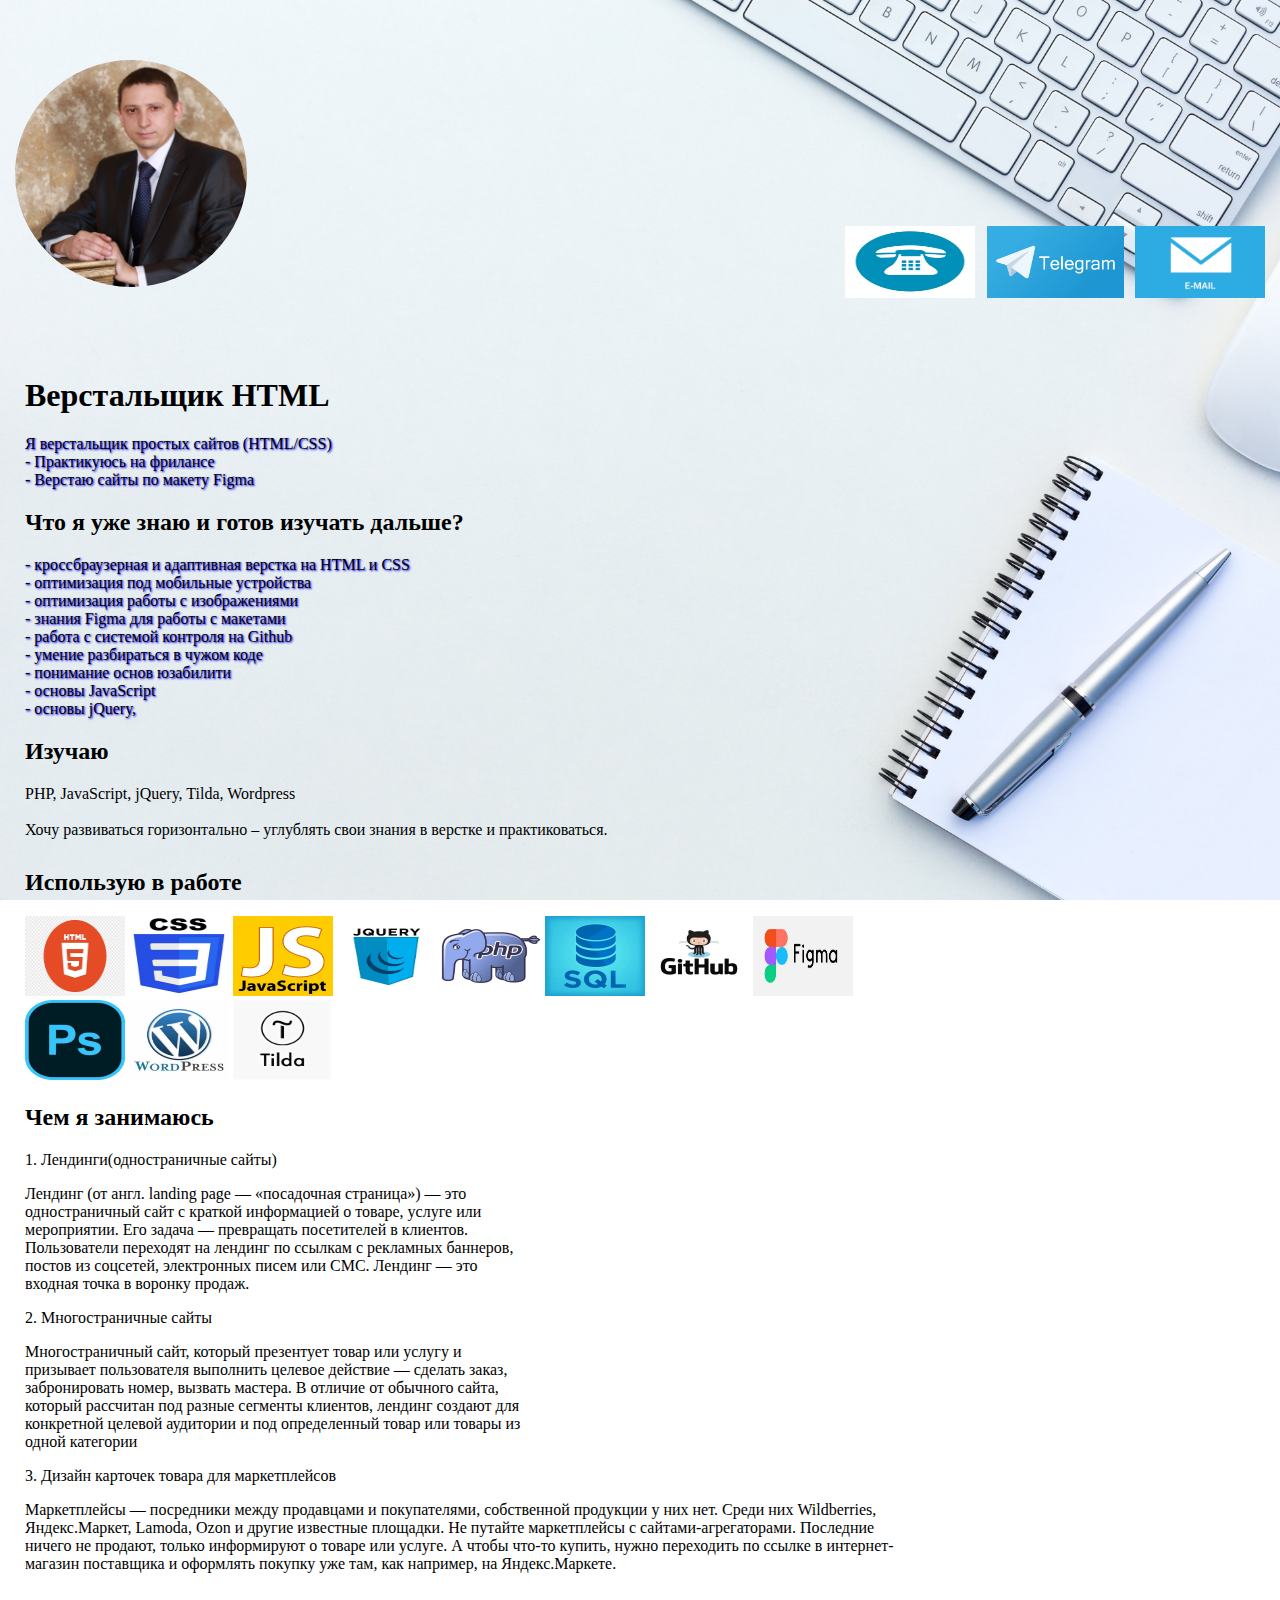
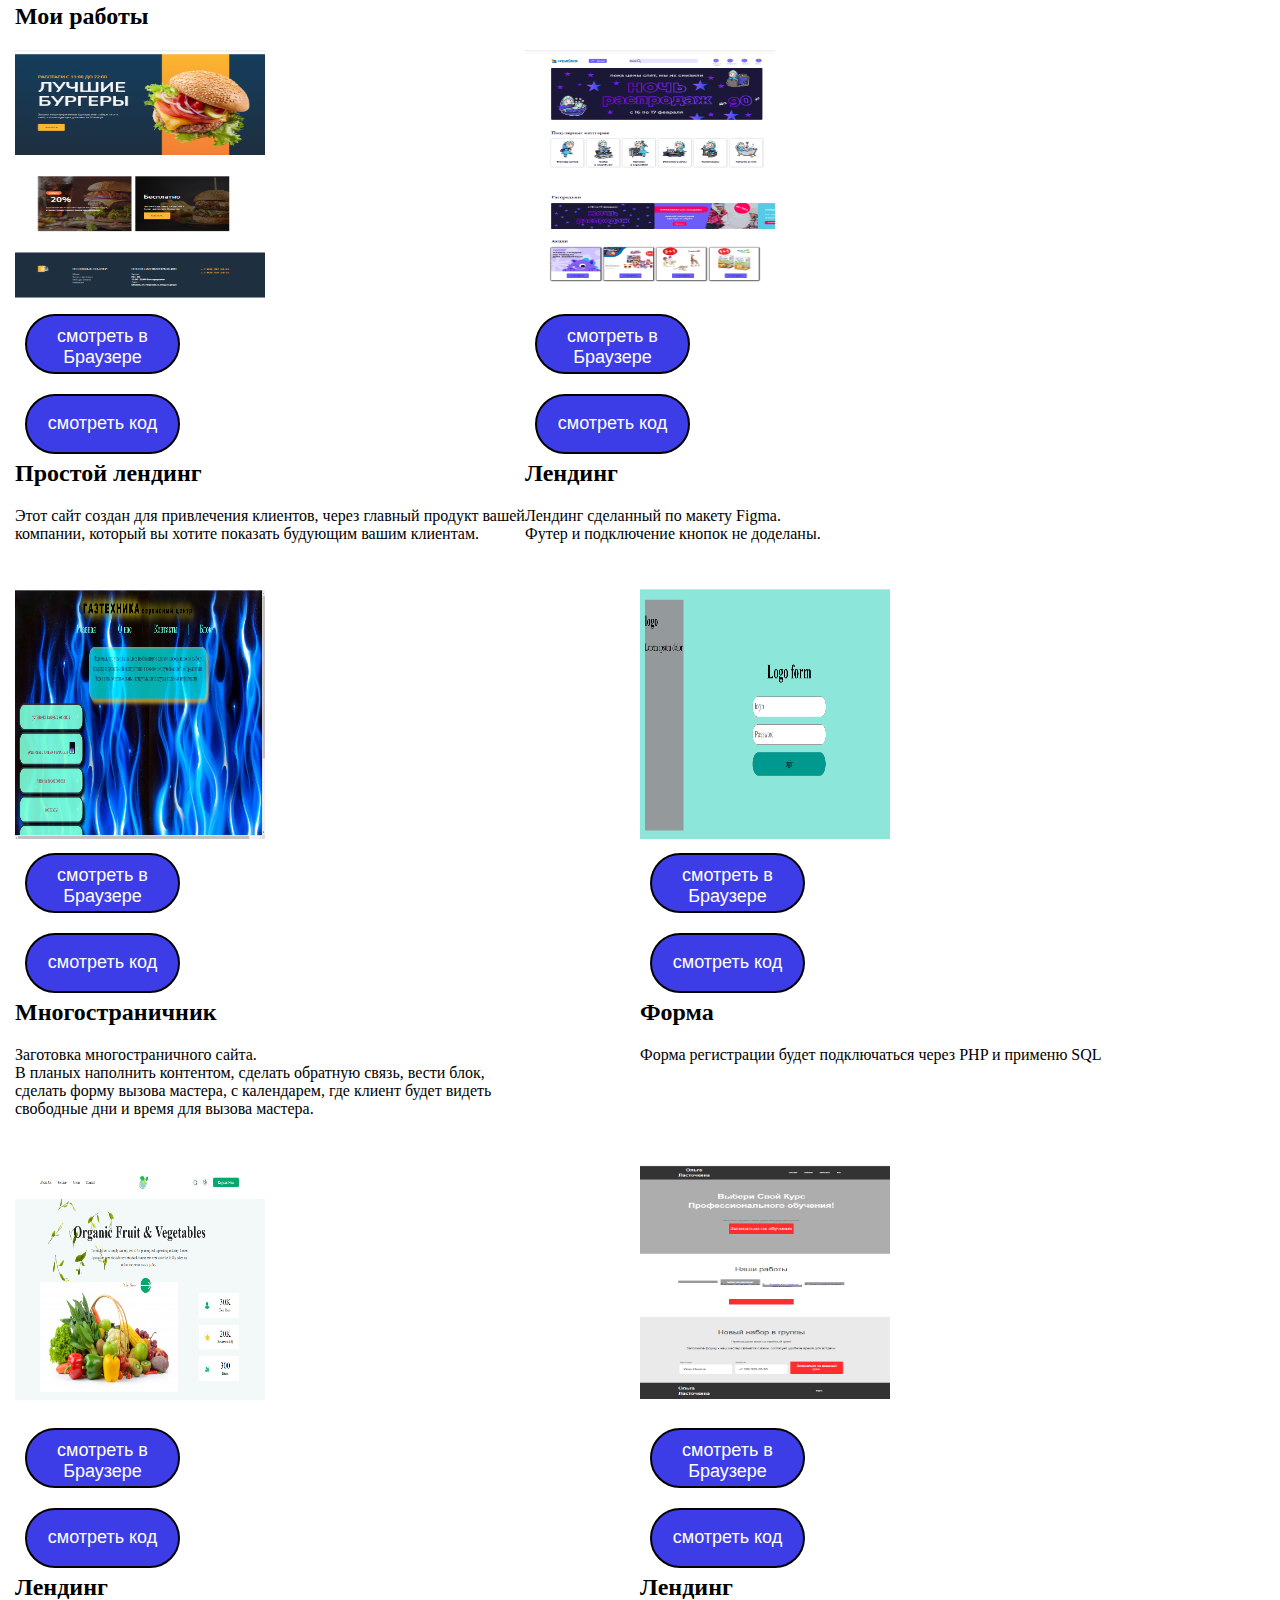
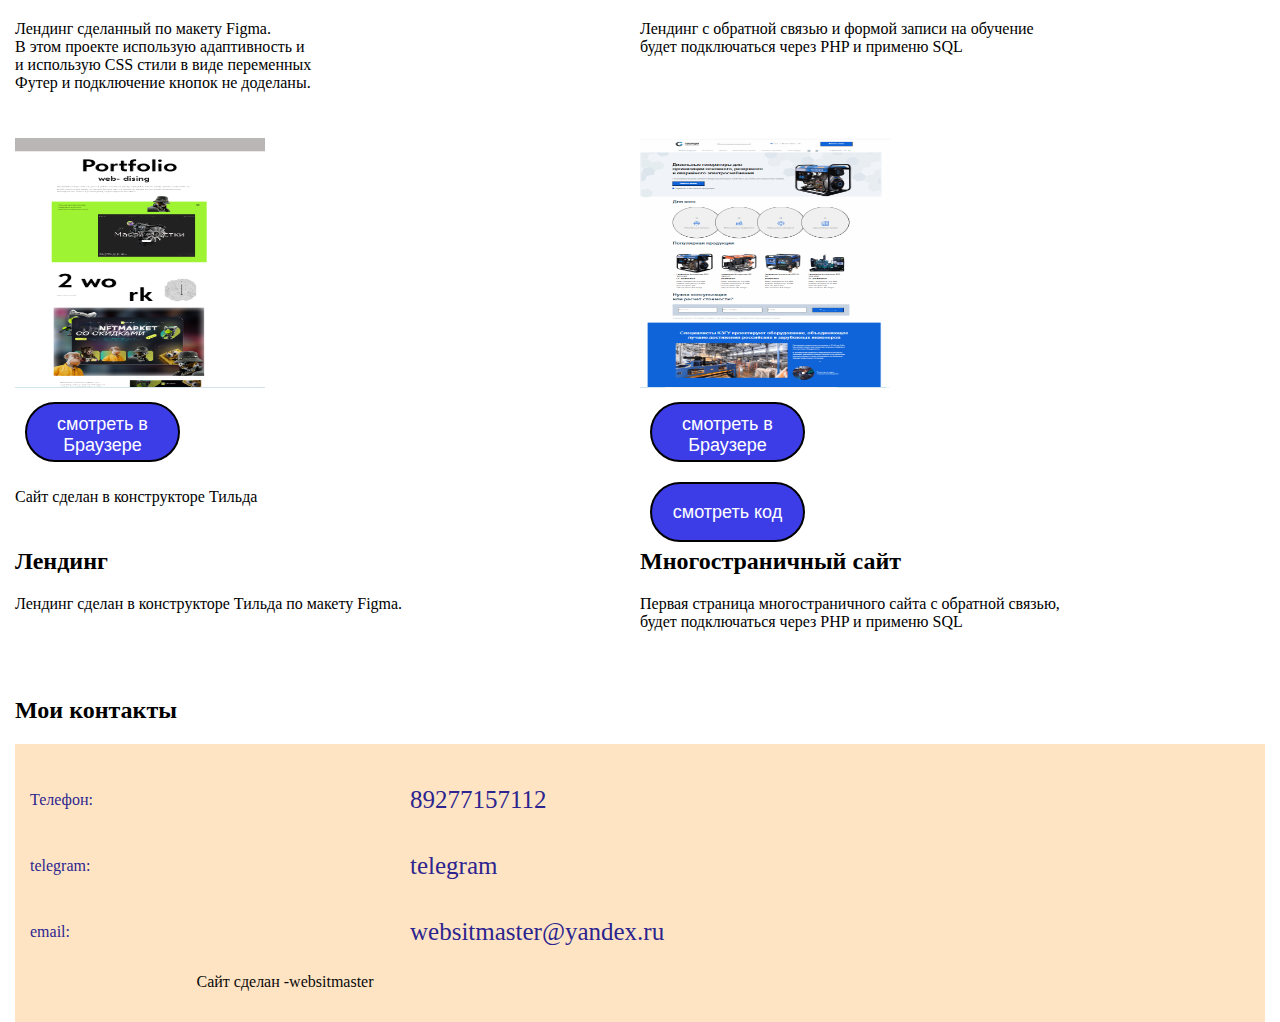
==== commit 1c4f3a7f: "ooo" ====
--- a/Index.html
+++ b/Index.html
@@ -183,6 +183,11 @@
       </div>
       <p class="foott"><a class="foott" href="https://t.me/Eveningan" >Сайт сделан -websitmaster</a></p>
     </footer>
-	
+    
+	<!-- счетчик -->
+  <!-- Yandex.Metrika counter --> <script type="text/javascript" > (function(m,e,t,r,i,k,a){m[i]=m[i]||function(){(m[i].a=m[i].a||[]).push(arguments)}; m[i].l=1*new Date(); for (var j = 0; j < document.scripts.length; j++) {if (document.scripts[j].src === r) { return; }} k=e.createElement(t),a=e.getElementsByTagName(t)[0],k.async=1,k.src=r,a.parentNode.insertBefore(k,a)}) (window, document, "script", "https://mc.yandex.ru/metrika/tag.js", "ym"); ym(93492452, "init", { clickmap:true, trackLinks:true, accurateTrackBounce:true, webvisor:true, trackHash:true }); </script> <noscript><div><img src="https://mc.yandex.ru/watch/93492452" style="position:absolute; left:-9999px;" alt="" /></div></noscript> <!-- /Yandex.Metrika counter -->
+  <!-- конец счетчика -->
+
+  
 </body>
 </html>--- a/style/style.css
+++ b/style/style.css
@@ -51,24 +51,22 @@
 
 .header{
 	width: 100%;
-	max-width: 1200px;
+	max-width: 1440px;
 	min-width: 430px;
 	margin: 0 auto 30px;
 	padding: 30px 0 10px;
 	display: flex;
-	flex-wrap: wrap;
 	align-items: flex-end;
 	justify-content: space-between;
-	box-sizing: border-box;
-	
-	
 }
 
 .bg{
 	position: absolute;
 	margin: 0;
-	max-width: 1200px;
-	min-width: 430px;
+	max-width: 100%;
+	min-width: 100%;
+	right: 0;
+	left: 0;
 	z-index: 0;
 	
 }
@@ -77,7 +75,7 @@
 	position: relative;
 	display: flex;
 	width: 100%;
-	max-width: 1200px;
+	max-width: 1440px;
 	min-width: 430px;
 	margin: 0 auto 30px;
 	padding: 30px 0 10px;
@@ -126,7 +124,7 @@
 	
 	width: 100%;
 	min-width: 430px;
-	max-width: 1200px;
+	max-width: 1440px;
 	margin: auto;
 	flex: auto;
 	box-sizing: border-box;
@@ -220,7 +218,7 @@
 .footer{
 	background-color: bisque;
 	width: 100%;
-	max-width: 1200px;
+	max-width: 1440px;
 	min-width: 430px;
 	padding: 15px;
 	margin: auto;
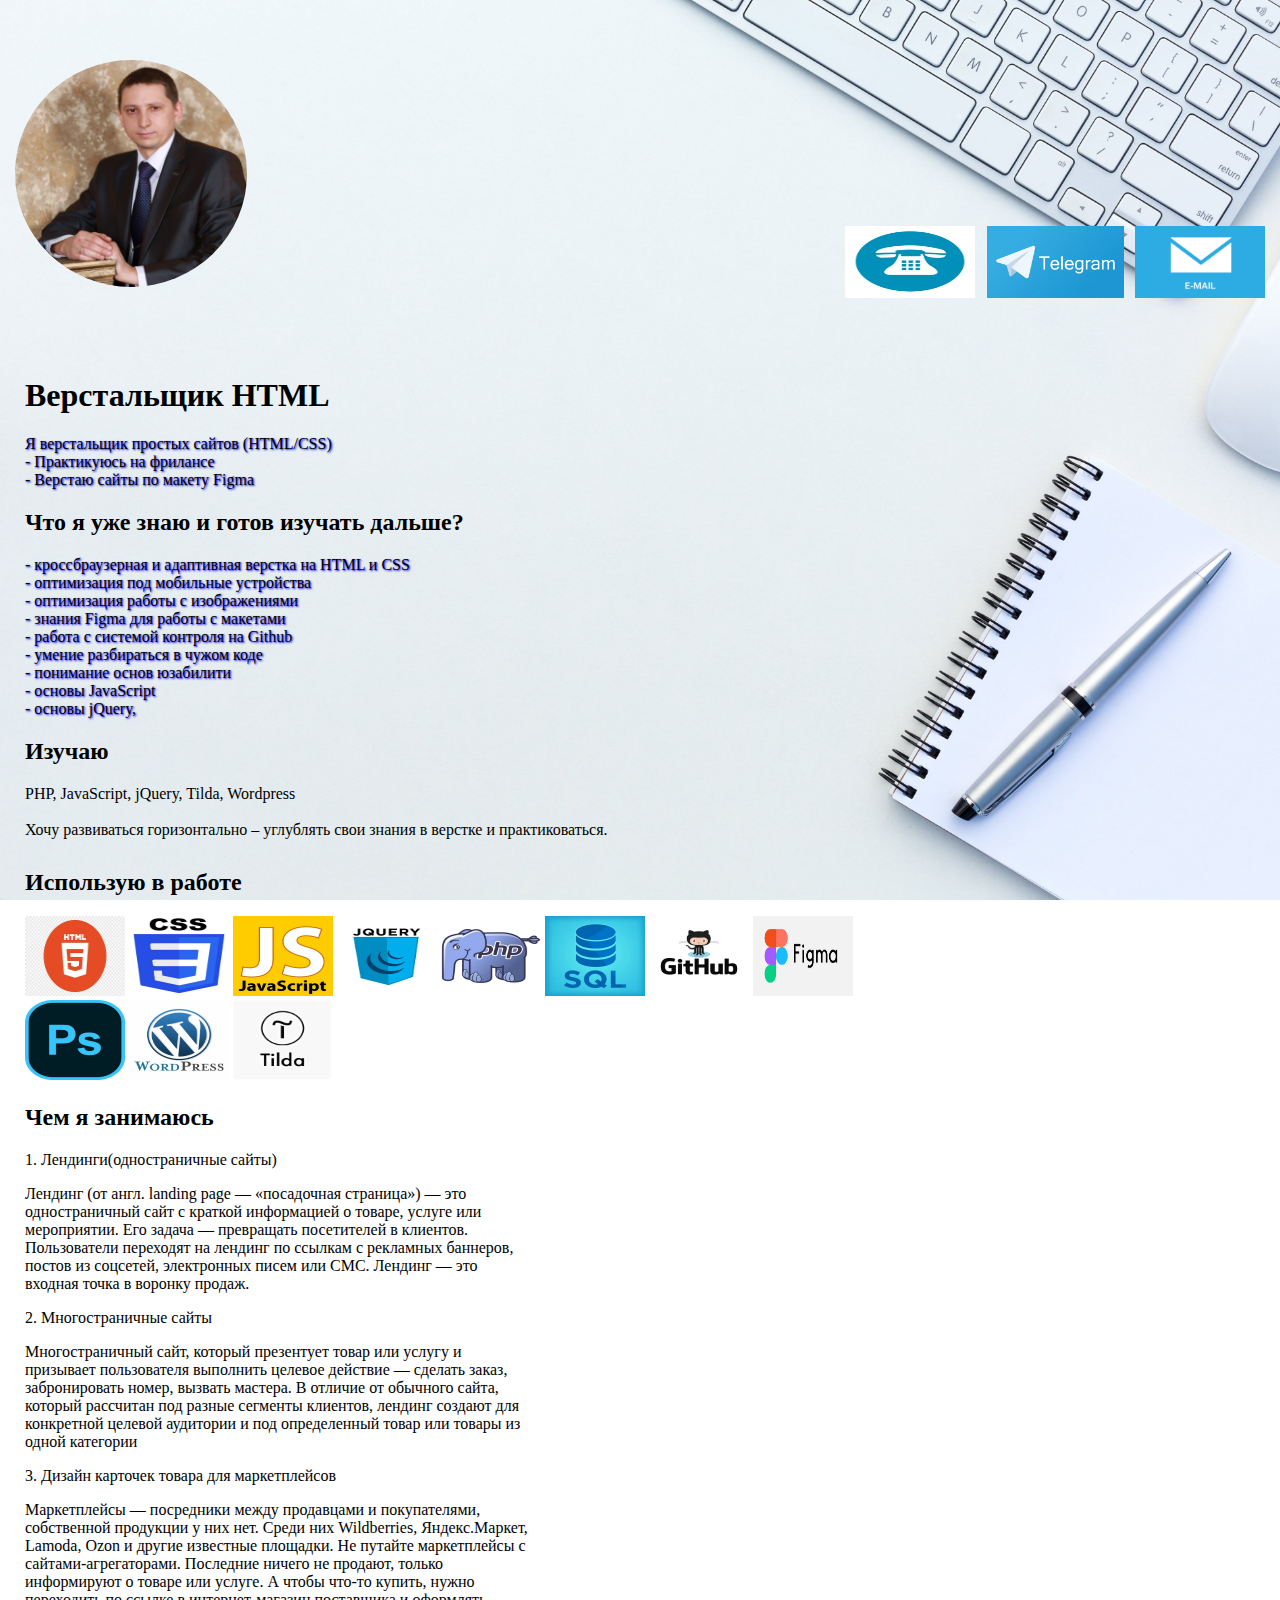
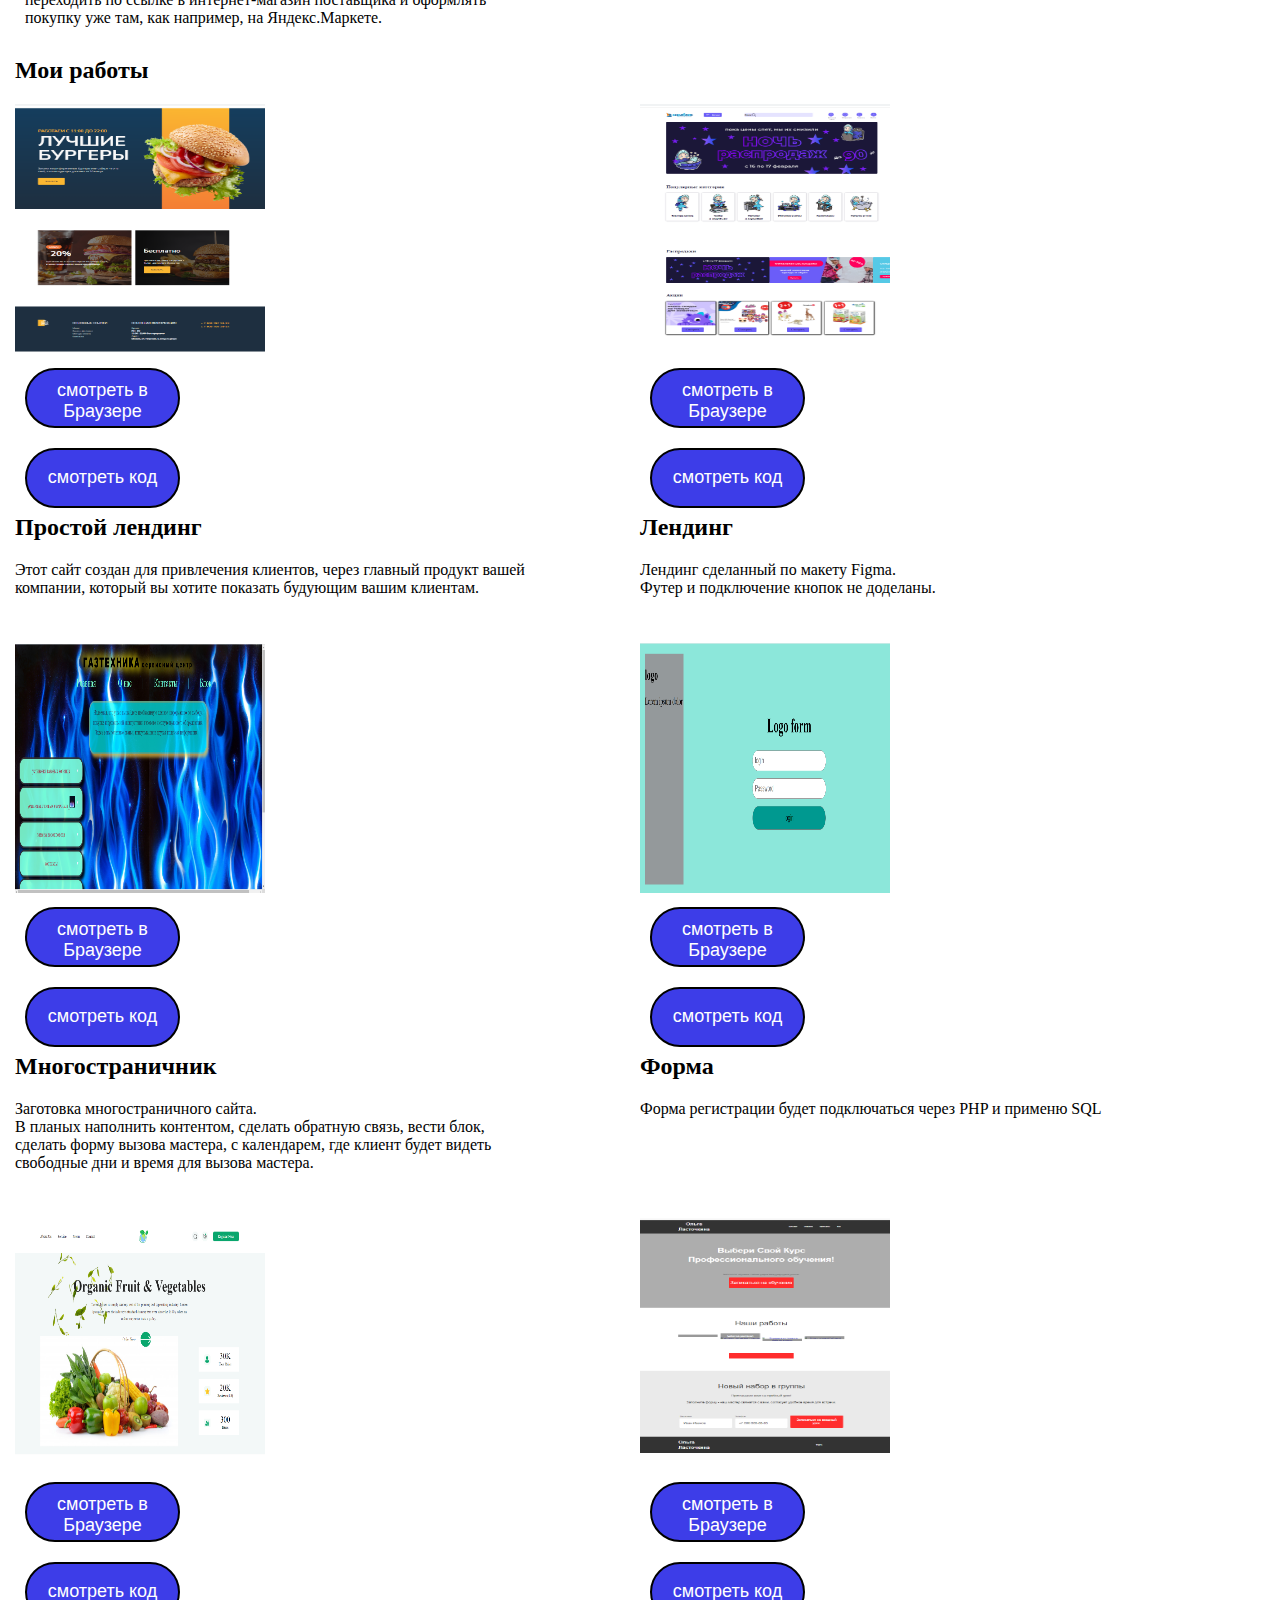
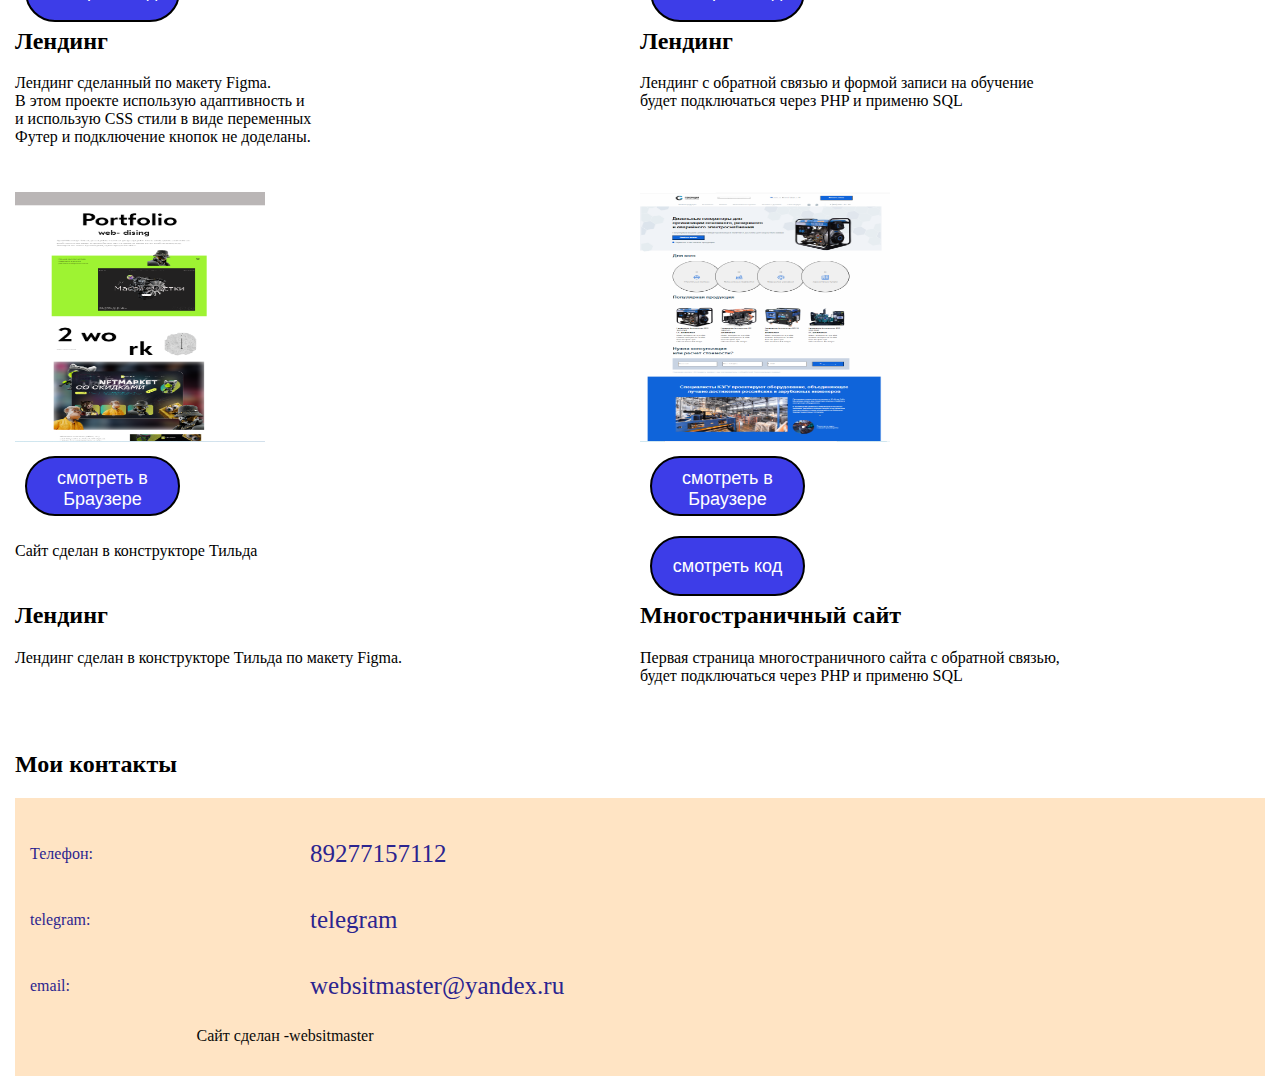
==== commit d6f014c0: "cc" ====
--- a/Index.html
+++ b/Index.html
@@ -14,7 +14,7 @@
     <!-- <div class="bgi"> -->
      <video autoplay muted loop class="bg" src="imeg/Code_flythough_loop_01_Videvo_preview.mp4" type="video/mp4">
            </video>
-    </div>
+    <!-- </div> -->
     <div class="container">
         <img src="imeg/logo.jpg" alt="photo" class="logo">
           <nav class="nav">
@@ -76,7 +76,12 @@
             под разные сегменты клиентов, лендинг создают для конкретной целевой 
             аудитории и под определенный товар или товары из одной категории</p>
         3. Дизайн карточек товара для маркетплейсов
-      </p>Маркетплейсы — посредники между продавцами и покупателями, собственной продукции у них нет. Среди них Wildberries, Яндекс.Маркет, Lamoda, Ozon и другие известные площадки. Не путайте маркетплейсы с сайтами-агрегаторами. Последние ничего не продают, только информируют о товаре или услуге. А чтобы что-то купить, нужно переходить по ссылке в интернет-магазин поставщика и оформлять покупку уже там, как например, на Яндекс.Маркете.<br>
+      <p>Маркетплейсы — посредники между продавцами и покупателями, собственной
+       продукции у них нет. Среди них Wildberries, Яндекс.Маркет, Lamoda, Ozon и
+        другие известные площадки. Не путайте маркетплейсы с сайтами-агрегаторами.
+         Последние ничего не продают, только информируют о товаре или услуге. А 
+         чтобы что-то купить, нужно переходить по ссылке в интернет-магазин поставщика
+          и оформлять покупку уже там, как например, на Яндекс.Маркете.<br>
       </p>
      
       </div>
--- a/style/style.css
+++ b/style/style.css
@@ -107,7 +107,7 @@
 }
 
 .nav-item{
-	background-color: #000;
+	
 	width: 130px;
 	height: 50px;
 	font-size: 1.5rem;
@@ -186,7 +186,9 @@
 	height: 80px;
 }
 .grid-1{
-	display: flex;
+	display: grid;
+	grid-template-columns: 1fr 1fr;
+	box-sizing: border-box;
 }
 
 .grid-2{
@@ -227,7 +229,7 @@
 }
 
 .foot{
-	width: 130px;
+	width: 230px;
 	height: 50px;
 	font-size: 25px;
 	color: #2c248f;
@@ -252,3 +254,122 @@
 	align-items: center;
 	justify-content: space-between;
 }
+
+@media screen and (max-width: 1050px) {
+	/* .footer{ */
+		/* width: 100%; */
+							
+	/* } */
+	.logo{
+		margin: 40px auto ;
+	}
+	.nav-item {
+		margin: 15px auto;
+		padding: 20px;
+	}
+	.grid-item {
+		align-items: center;
+		grid-template-columns: 1fr;
+		margin: 20px;
+	}
+}
+@media screen and (max-width: 768px) {
+	.grid-1{
+		grid-template-columns:  1fr;
+	}
+	
+	.grid-2{
+		grid-template-columns:  1fr;
+	}
+	
+	.nav {
+		display: block;
+		margin: 15px auto;
+		padding: 3px;
+	}
+	
+	
+.nav-item {
+	margin: 15px auto;
+	padding: 20px;
+}
+.nav {
+	display: block;
+	margin: 0 auto;
+	padding: 3px;
+}
+.bg{
+	max-width: 100%;
+	min-width: 160%;
+	
+	}
+		
+			
+		
+	
+}
+@media screen and (max-width: 415px) {
+	
+	.flexx{
+		display: flex;
+		align-items: center;
+		
+	}
+	.nav-item {
+		margin: 15px auto;
+		padding: 20px;
+	}
+	.nav {
+		display: block;
+		margin: 0 auto;
+		padding: 3px;
+	}
+	.bg{
+		max-width: 100%;
+		min-width: 160%;
+		
+	}
+	p{
+		padding: 20px;
+		margin: 20px;
+	}
+	.it{
+		
+		width: 70px;
+		height: 40px;
+		border-radius: 50%;
+	}	
+		
+	
+}
+@media screen and (max-width: 250px) {
+	
+	.nav-item {
+		margin: 15px auto;
+		padding: 20px;
+	}
+	.nav {
+		display: block;
+		margin: 0 auto;
+		padding: 3px;
+	}
+	.bg{
+		max-width: 100%;
+		min-width: 210%;
+		
+	}
+	img{
+		
+		width: 70px;
+		height: 40px;
+		border-radius: 50%;
+	}	
+	.foott{
+		
+		text-align: center;
+		display: flex;
+		
+		align-items: center;
+	}	
+	
+}